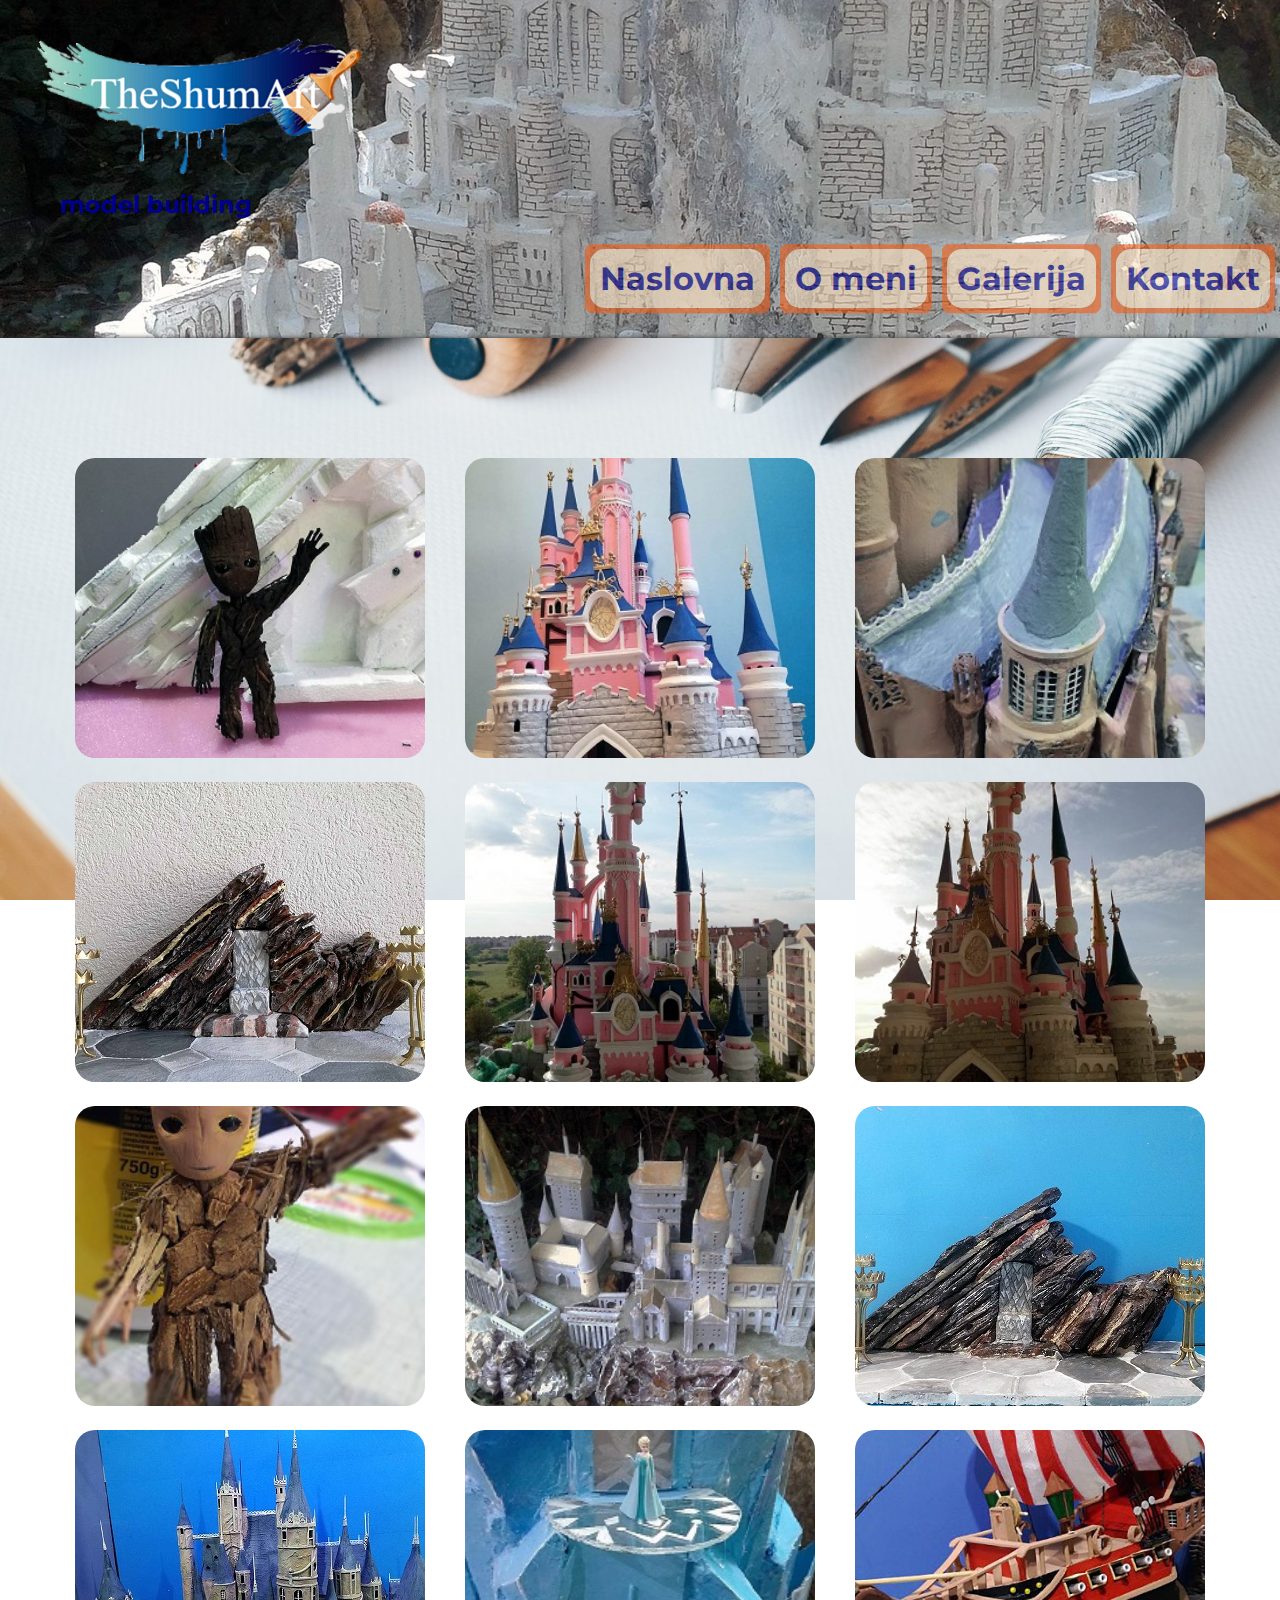
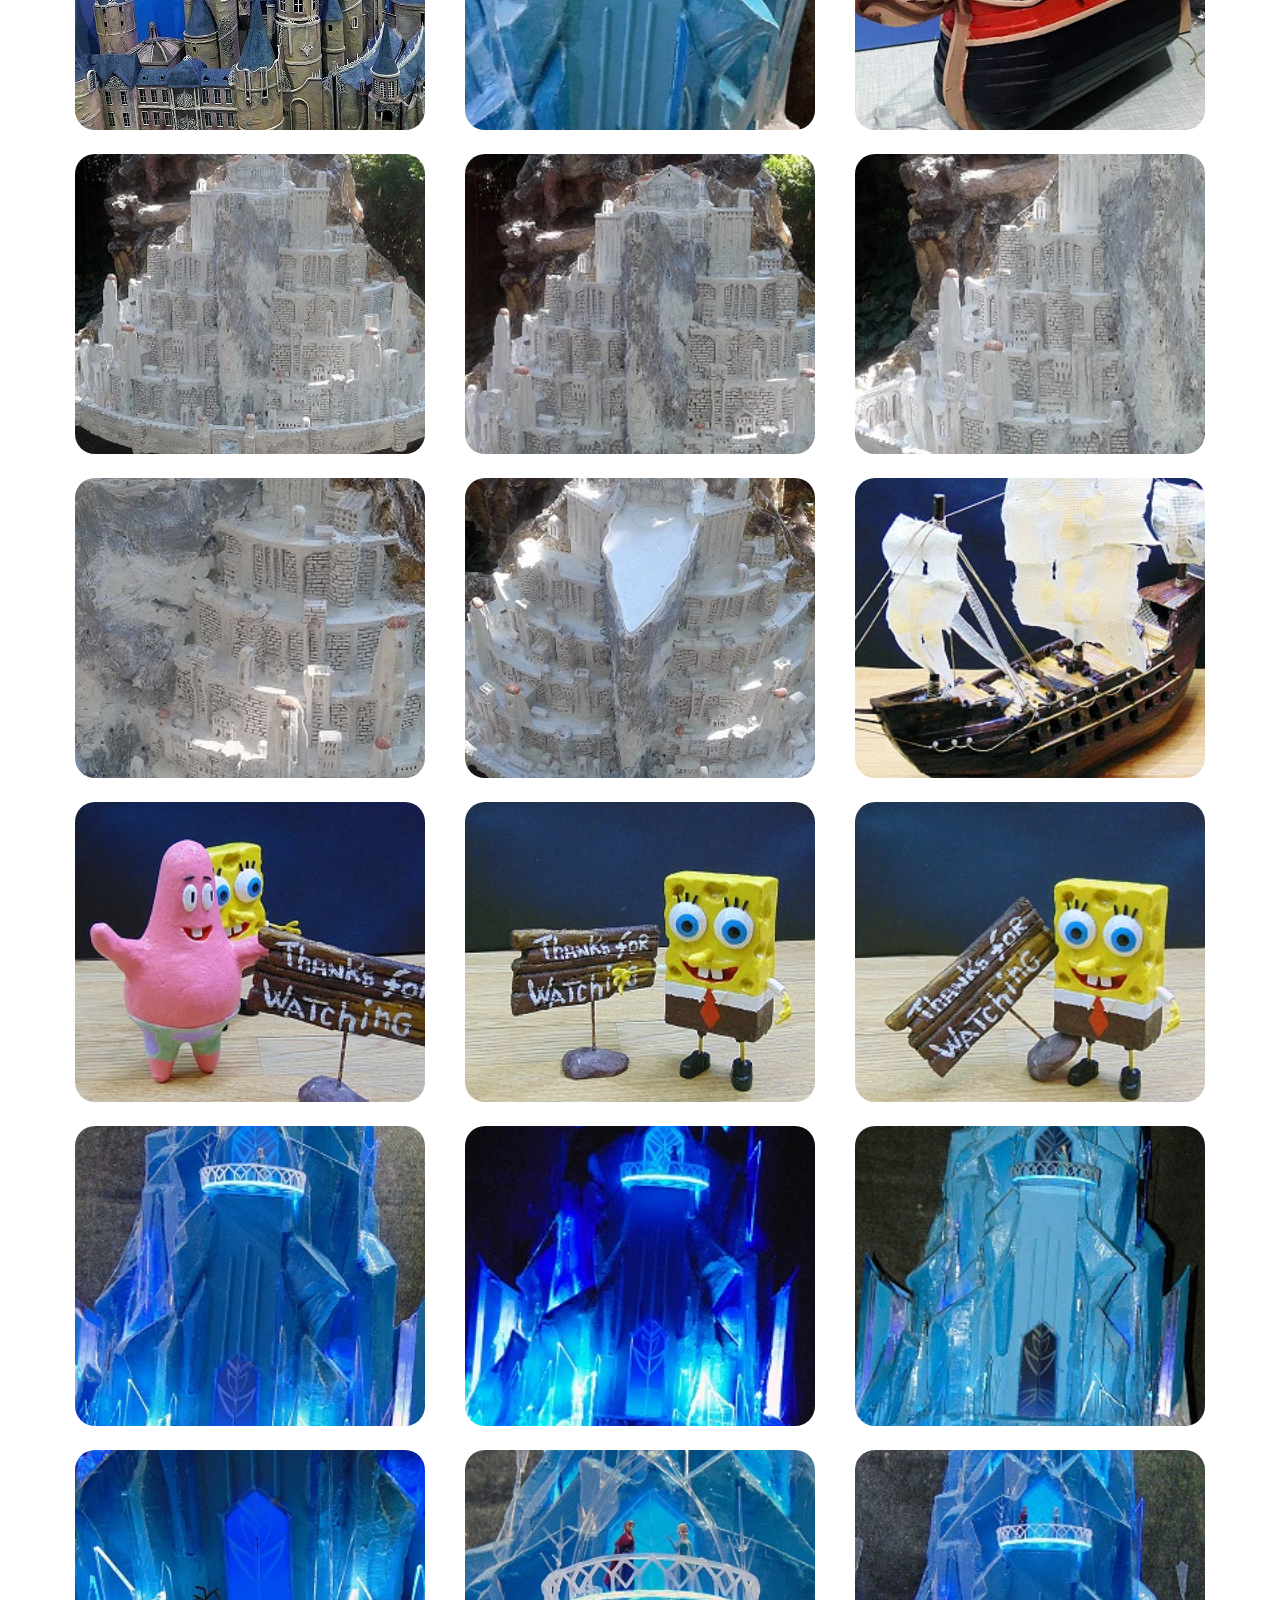
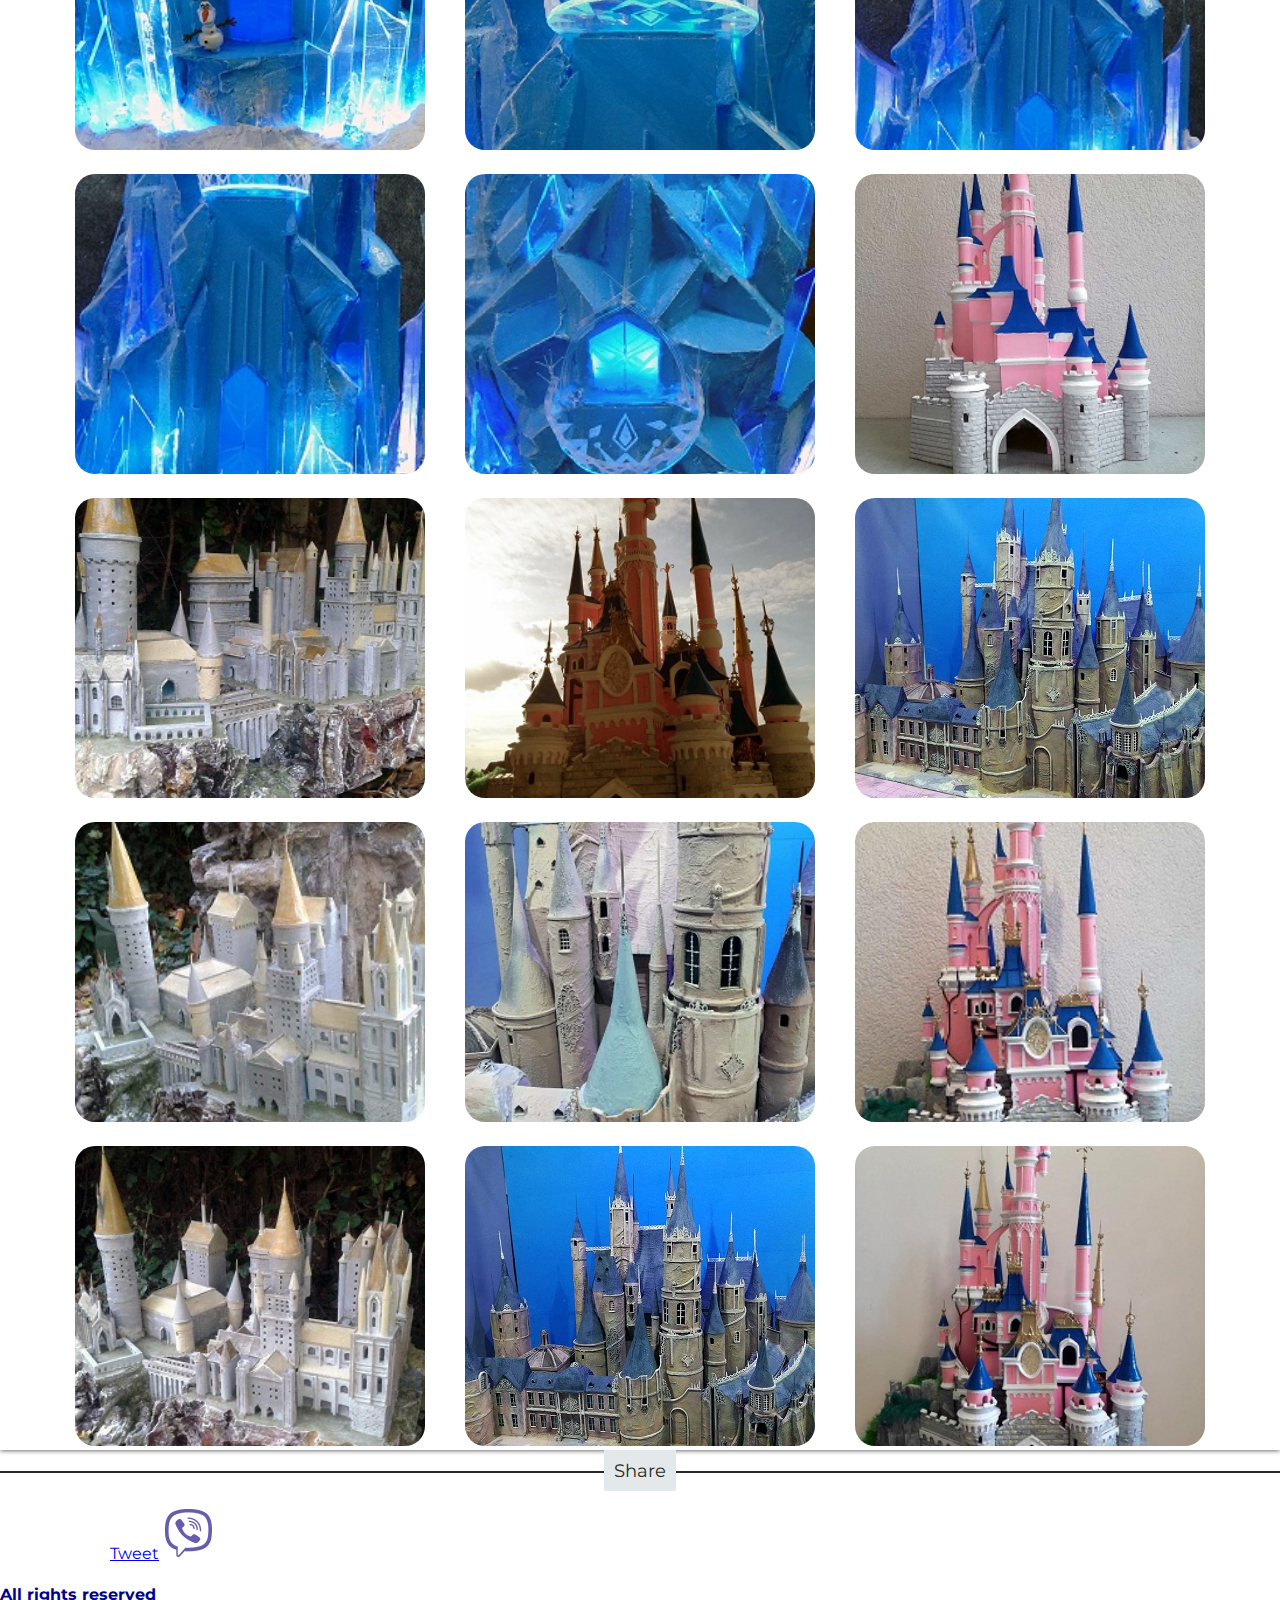
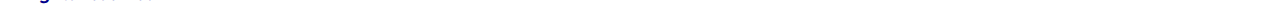
==== gallery.html @ db51ba6e "Update gallery.html" ====
<!DOCTYPE html>
<html lang="en">

<head>
    <meta charset="UTF-8">
    <meta name="viewport" content="width=device-width, initial-scale=1.0">
    <meta http-equiv="X-UA-Compatible" content="ie=edge">
    <title>Gallery</title>
    <link rel="stylesheet" href="style.css">
    <link href="https://fonts.googleapis.com/css?family=Montserrat" rel="stylesheet">

</head>

<body>
   <header class="header-gallery">
        <img class="logo" src="static/logob.png" alt="The Shum Art">
        <h2 class="posao">model building</h2>
        <nav>
            <a class="border-button" href="index.html">Naslovna</a> <a class="border-button" href="omeni.html">O meni</a>
            <a class="border-button" href="gallery.html">Galerija</a><a class="border-button" href="kontakt.html">Kontakt</a>
        </nav>
        
    </header>
     <div class="gallery">
        <div>
            <a href="static/slika1a.jpg" title="Klik za uvećanje">
                <img src="static/slika1.jpg" alt="">
            </a>
        </div>
        <div>
            <a href="static/slika2a.jpg" title="Klik za uvećanje">
                <img src="static/slika2.jpg" alt="">
            </a>
        </div>
        <div>
            <a href="static/slika3a.jpg" title="Klik za uvećanje">
                <img src="static/slika3.jpg" alt="">
            </a>
        </div>
        <div>
            <a href="static/slika4a.jpg" title="Klik za uvećanje">
                <img src="static/slika4.jpg" alt="">
            </a>
        </div>
        <div>
            <a href="static/slika5a.jpg" title="Klik za uvećanje">
                <img src="static/slika5.jpg" alt="">
            </a>
        </div>
        <div>
            <a href="static/slika6a.jpg" title="Klik za uvećanje">
                <img src="static/slika6.jpg" alt="">
            </a>
        </div>
        <div>
            <a href="static/slika7a.jpg" title="Klik za uvećanje">
                <img src="static/slika7.jpg" alt="">
            </a>
        </div>
        <div>
            <a href="static/slika8a.jpg" title="Klik za uvećanje">
                <img src="static/slika8.jpg" alt="">
            </a>
        </div>
        <div>
            <a href="static/slika9a.jpg" title="Klik za uvećanje">
                <img src="static/slika9.jpg" alt="">
            </a>
        </div>
        <div>
            <a href="static/slika10a.jpg" title="Klik za uvećanje">
                <img src="static/slika10.jpg" alt="">
            </a>
        </div>
        <div>
            <a href="static/slika11a.jpg" title="Klik za uvećanje">
                <img src="static/slika11.jpg" alt="">
            </a>
        </div>
        <div>
            <a href="static/slika12a.jpg" title="Klik za uvećanje">
                <img src="static/slika12.jpg" alt="">
            </a>
        </div>
        <div>
            <a href="static/slika13a.jpg" title="Klik za uvećanje">
                <img src="static/slika13.jpg" alt="">
            </a>
        </div>
        <div>
            <a href="static/slika14a.jpg" title="Klik za uvećanje">
                <img src="static/slika14.jpg" alt="">
            </a>
        </div>
        <div>
            <a href="static/slika15a.jpg" title="Klik za uvećanje">
                <img src="static/slika15.jpg" alt="">
            </a>
        </div>
        <div>
            <a href="static/slika16a.jpg" title="Klik za uvećanje">
                <img src="static/slika16.jpg" alt="">
            </a>
        </div>
        <div>
            <a href="static/slika17a.jpg" title="Klik za uvećanje">
                <img src="static/slika17.jpg" alt="">
            </a>
        </div>
        <div>
            <a href="static/slika18a.JPG" title="Klik za uvećanje">
                <img src="static/slika18.JPG" alt="">
            </a>
        </div>
        <div>
            <a href="static/slika19a.JPG" title="Klik za uvećanje">
                <img src="static/slika19..JPG" alt="">
            </a>
        </div>
        <div>
            <a href="static/slika20a.JPG" title="Klik za uvećanje">
                <img src="static/slika20.JPG" alt="">
            </a>
        </div>
        <div>
            <a href="static/slika21a.JPG" title="Klik za uvećanje">
                <img src="static/slika21.JPG" alt="">
            </a>
        </div>
        <div>
            <a href="static/slika22a.JPG" title="Klik za uvećanje">
                <img src="static/slika22.JPG" alt="">
            </a>
        </div>
        <div>
            <a href="static/slika23a.JPG" title="Klik za uvećanje">
                <img src="static/slika23.JPG" alt="">
            </a>
        </div>
        <div>
            <a href="static/slika24a.JPG" title="Klik za uvećanje">
                <img src="static/slika24.JPG" alt="">
            </a>
        </div>
        <div>
            <a href="static/slika25a.JPG" title="Klik za uvećanje">
                <img src="static/slika25.JPG" alt="">
            </a>
        </div>
        <div>
            <a href="static/slika26a.JPG" title="Klik za uvećanje">
                <img src="static/slika26.JPG" alt="">
            </a>
        </div>
        <div>
            <a href="static/slika27a.JPG" title="Klik za uvećanje">
                <img src="static/slika27.JPG" alt="">
            </a>
        </div>
        <div>
            <a href="static/slika28a.JPG" title="Klik za uvećanje">
                <img src="static/slika28.JPG" alt="">
            </a>
        </div>
        <div>
            <a href="static/slika29.JPG" title="Klik za uvećanje">
                <img src="static/slika29.JPG" alt="">
            </a>
        </div>
        <div>
            <a href="static/slika30a.jpg" title="Klik za uvećanje">
                <img src="static/slika30.jpg" alt="">
            </a>
        </div>
        <div>
            <a href="static/slika31a.jpg" title="Klik za uvećanje">
                <img src="static/slika31.jpg" alt="">
            </a>
        </div>
        <div>
            <a href="static/slika32a.jpg" title="Klik za uvećanje">
                <img src="static/slika32.jpg" alt="">
            </a>
        </div>
        <div>
            <a href="static/slik33a.jpg" title="Klik za uvećanje">
                <img src="static/slika33.jpg" alt="">
            </a>
        </div>
        <div>
            <a href="static/slika34a.jpg" title="Klik za uvećanje">
                <img src="static/slika34.jpg" alt="">
            </a>
        </div>
        <div>
            <a href="static/slika35a.jpg" title="Klik za uvećanje">
                <img src="static/slika35.jpg" alt="">
            </a>
        </div>
        <div>
            <a href="static/slika36a.jpg" title="Klik za uvećanje">
                <img src="static/slika36.jpg" alt="">
            </a>
        </div>
        <div>
            <a href="static/slika37a.jpg" title="Klik za uvećanje">
                <img src="static/slika37.jpg" alt="">
            </a>
        </div>
        <div>
            <a href="static/slika38a.jpg" title="Klik za uvećanje">
                <img src="static/slika38.jpg" alt="">
            </a>
        </div>
        <div>
            <a href="static/slika39a.jpg" title="Klik za uvećanje">
                <img src="static/slika39.jpg" alt="">
            </a>
        </div>

    </div>
        <footer class="footer">
        <h1 class="line">
        <span>Share</span>
    </h1>
           
            <iframe src="https://www.facebook.com/plugins/share_button.php?href=https%3A%2F%2Fdevelopers.facebook.com%2Fdocs%2Fplugins%2F&layout=button_count&size=large&mobile_iframe=true&width=106&height=28&appId"
                width="106" height="28" style="border:none;overflow:hidden" scrolling="no" frameborder="0"
                allowTransparency="true" allow="encrypted-media"></iframe>
            <a href="https://twitter.com/share?text=https://danijelareljic.github.io/TheShumArt/omeni.html" class="twitter-share-button" data-size="large"
                data-show-count="false">Tweet</a>
            <a id="viber_share"><img src="static/logo_icon_purple_small.png" alt=""></a>
            <script>
                var buttonID = "viber_share";
                var text = "Check this out: ";
                document.getElementById(buttonID)
                    .setAttribute('href', "https://3p3x.adj.st/?adjust_t=u783g1_kw9yml&adjust_fallback=https%3A%2F%2Fwww.viber.com%2F%3Futm_source%3DPartner%26utm_medium%3DSharebutton%26utm_campaign%3DDefualt&adjust_campaign=Sharebutton&adjust_deeplink=" + encodeURIComponent("viber://forward?text=" + encodeURIComponent(text + " " + window.location.href)));
            </script>
            <h4>All rights reserved</h4>
        </footer>
</body>

</html>
---- style.css ----
html {
    background: url("static/pozadina1.jpg") no-repeat center center fixed;
    -webkit-background-size: cover;
    -moz-background-size: cover;
    -o-background-size: cover;
    background-size: cover;
}

body {
    margin: 0;
    color: darkblue;
    font-family: 'Montserrat', sans-serif;
}

header {
    overflow: hidden;
}
footer{
    align-content: center;
}

nav {
    margin-bottom: 20px;
}

nav a {
    color: darkblue;
    text-decoration: none;
    font-size: 2em;
    font-weight: bold;
    padding: 10px;
    border: 2px solid;
    background-color: bisque;
    opacity: 0.6;
    display: block;
    text-align: center;
}

p {
    text-shadow: -1px -1px 0 #e3e8eb, 1px -1px 0 #e3e8eb, -1px 1px 0 #e3e8eb, 1px 1px 0 #e3e8eb;
}

.logo {
    width: 400px;
    height: auto;
    display: block;
    margin-left: auto;
    margin-right: auto;
    margin-bottom: 0;
}

.posao {
    text-align: center;
    margin-top: 0;
}

.header {
    background-image: url("static/pozadina2.jpg");
    background-size: cover;
}

.header-gallery {
    background-image: url("static/gallery_background.jpg");
    background-size: cover;
}

.border-button {
    /* Full width border and a clip-path visually cutting it down to the starting size */
    border: solid 10px #f15e1a;
    clip-path: polygon( calc(0% + 5px) calc(0% + 5px), /* top left */
    calc(100% - 5px) calc(0% + 5px), /* top right */
    calc(100% - 5px) calc(100% - 5px), /* bottom right */
    calc(0% + 5px) calc(100% - 5px)/* bottom left */
    );
    transition: clip-path 0.6s linear;
    border-radius: 25px;
}

.border-button:hover {
    /* Clip-path spanning the entire box so it's no longer hiding the full-width border. */
    clip-path: polygon(0 0, 100% 0, 100% 100%, 0 100%);
}

.wrapper {
    display: block;
    margin: 10px;
    font-size: 25px;
    padding: 3%;
}
.gallery div img {
    width: 350px;
    height: 300px;
    object-fit: cover;
    margin: 20px 20px 0 20px;
    border-radius: 20px;
}

.gallery {
    display: block;
    text-align: center;
    padding-left: 50px;
    padding-right: 50px;
    box-shadow: 0 0 5px #343436;
}
h1.line {
    margin: 0 0 16px 0;
    font-size: 1.1em;
    font-weight: 400;
    color: #282827;
    position: relative;
    text-align: center;
}
h1.line span {
    display: inline-block;
    position: relative;
    z-index: 2;
    padding: 10px;
    background: #e3e8eb;

}
h1.line::after {
    content: '';
    display: block;
    z-index: 1;
    position: absolute;
    width: 100%;
    height: 2px;
    top: 50%;
    background: #282827;
}

@media (min-width: 800px) {
    nav {
        float: right;
        display: flex;
        clear: both;
    }
    .logo {
        float: left;
    }
    .posao {
        clear: both;
        float: left;
        margin-left: 50px;
        padding-left: 10px;
    }
     .wrapper {
        overflow: hidden;
        padding: 10px;
    }
    .main, .sidebar {
        float: left;
        width: 40%;
        margin-left: 10%;
    }
    .footer {
        clear: both;
    }
     .gallery img {
        cursor: pointer;
    }
    .gallery img:hover {
        opacity: 0.8;
    }
    .gallery {
        padding-top: 100px;
        display: flex;
        flex-wrap: wrap;
        justify-content: center;
    }
}
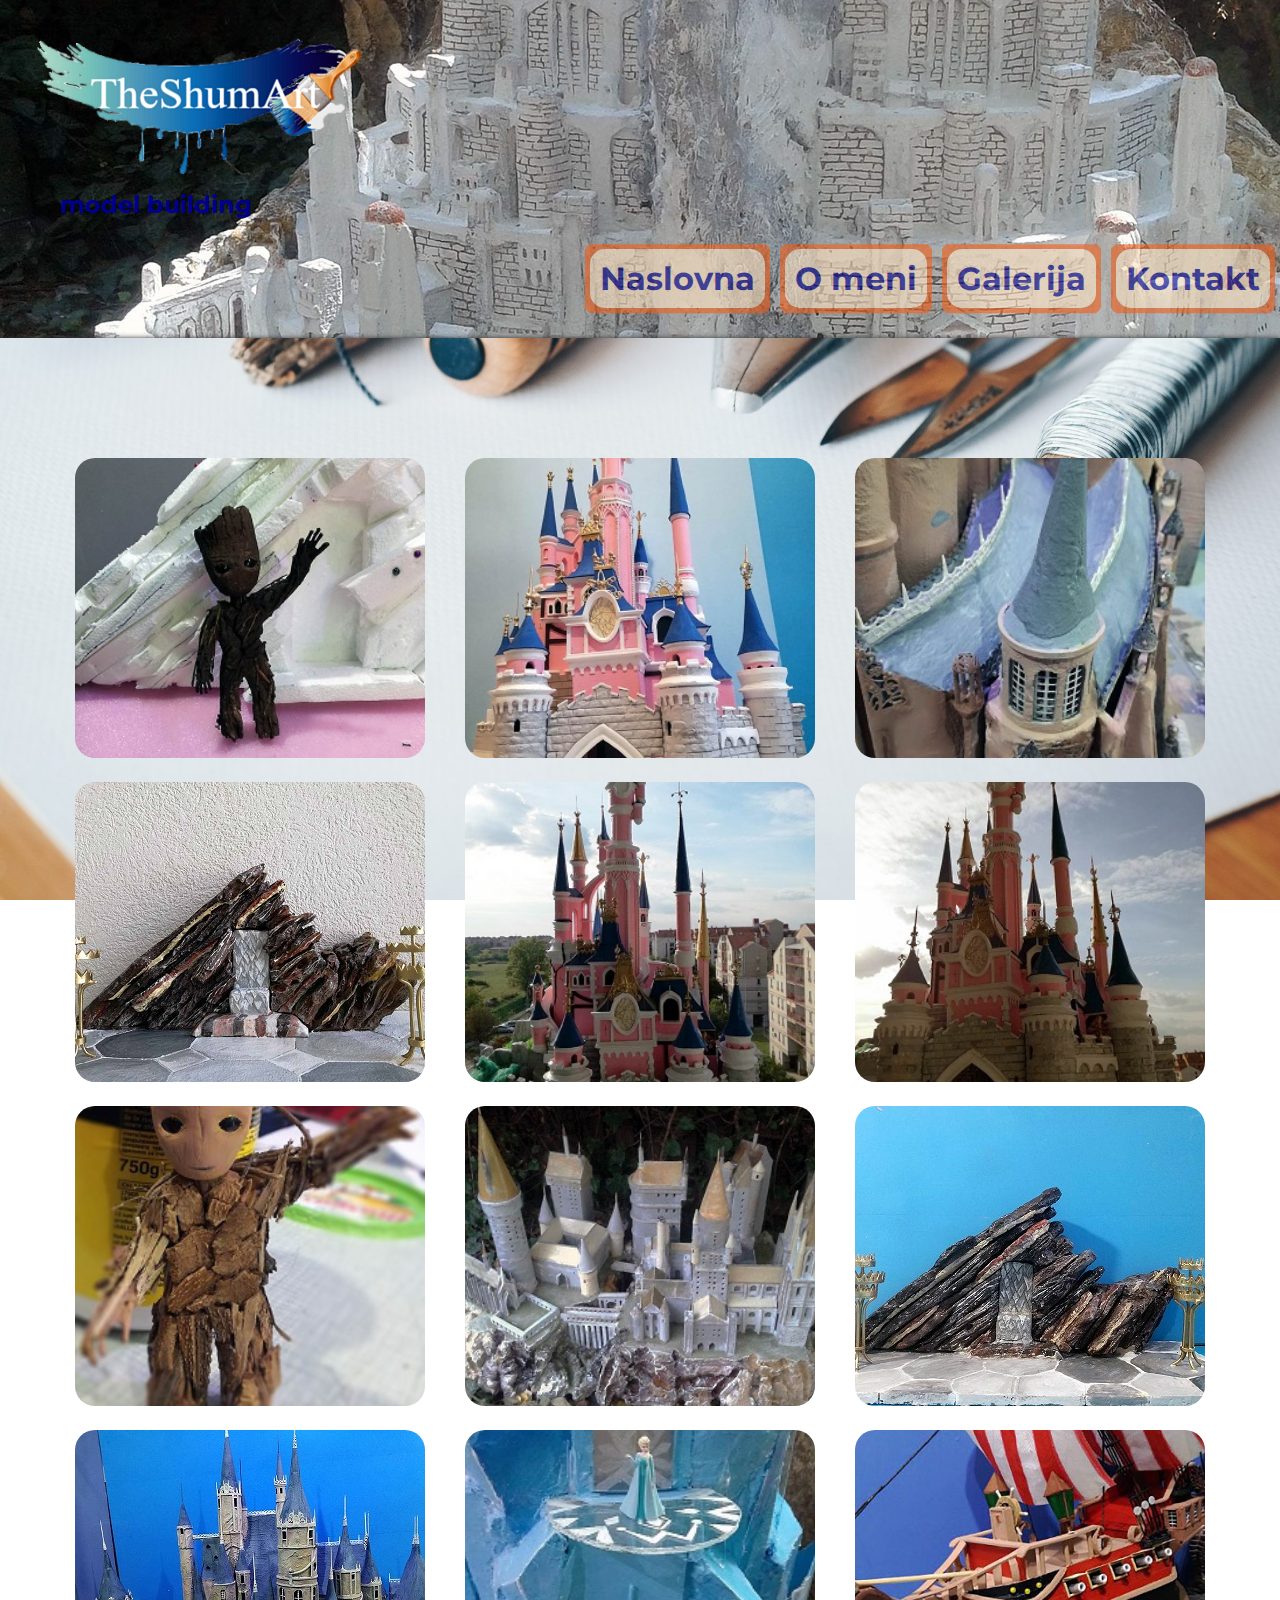
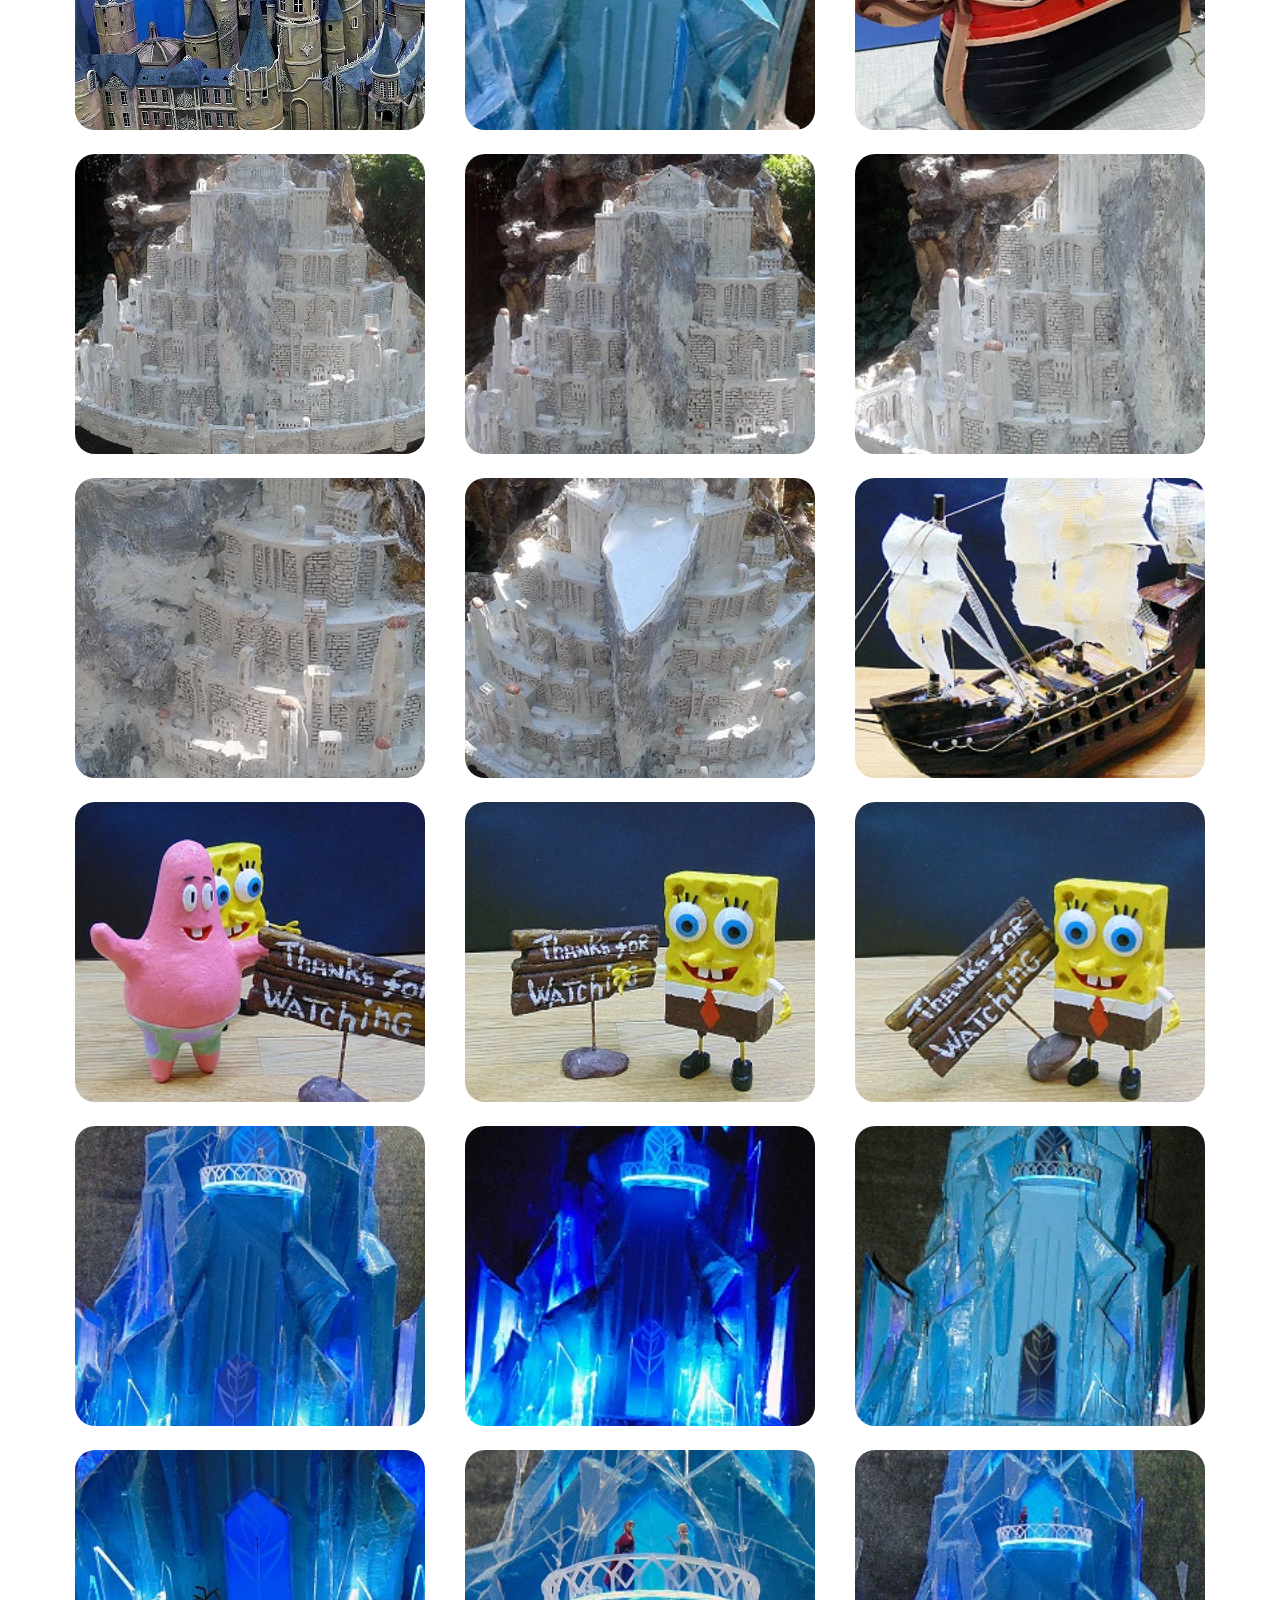
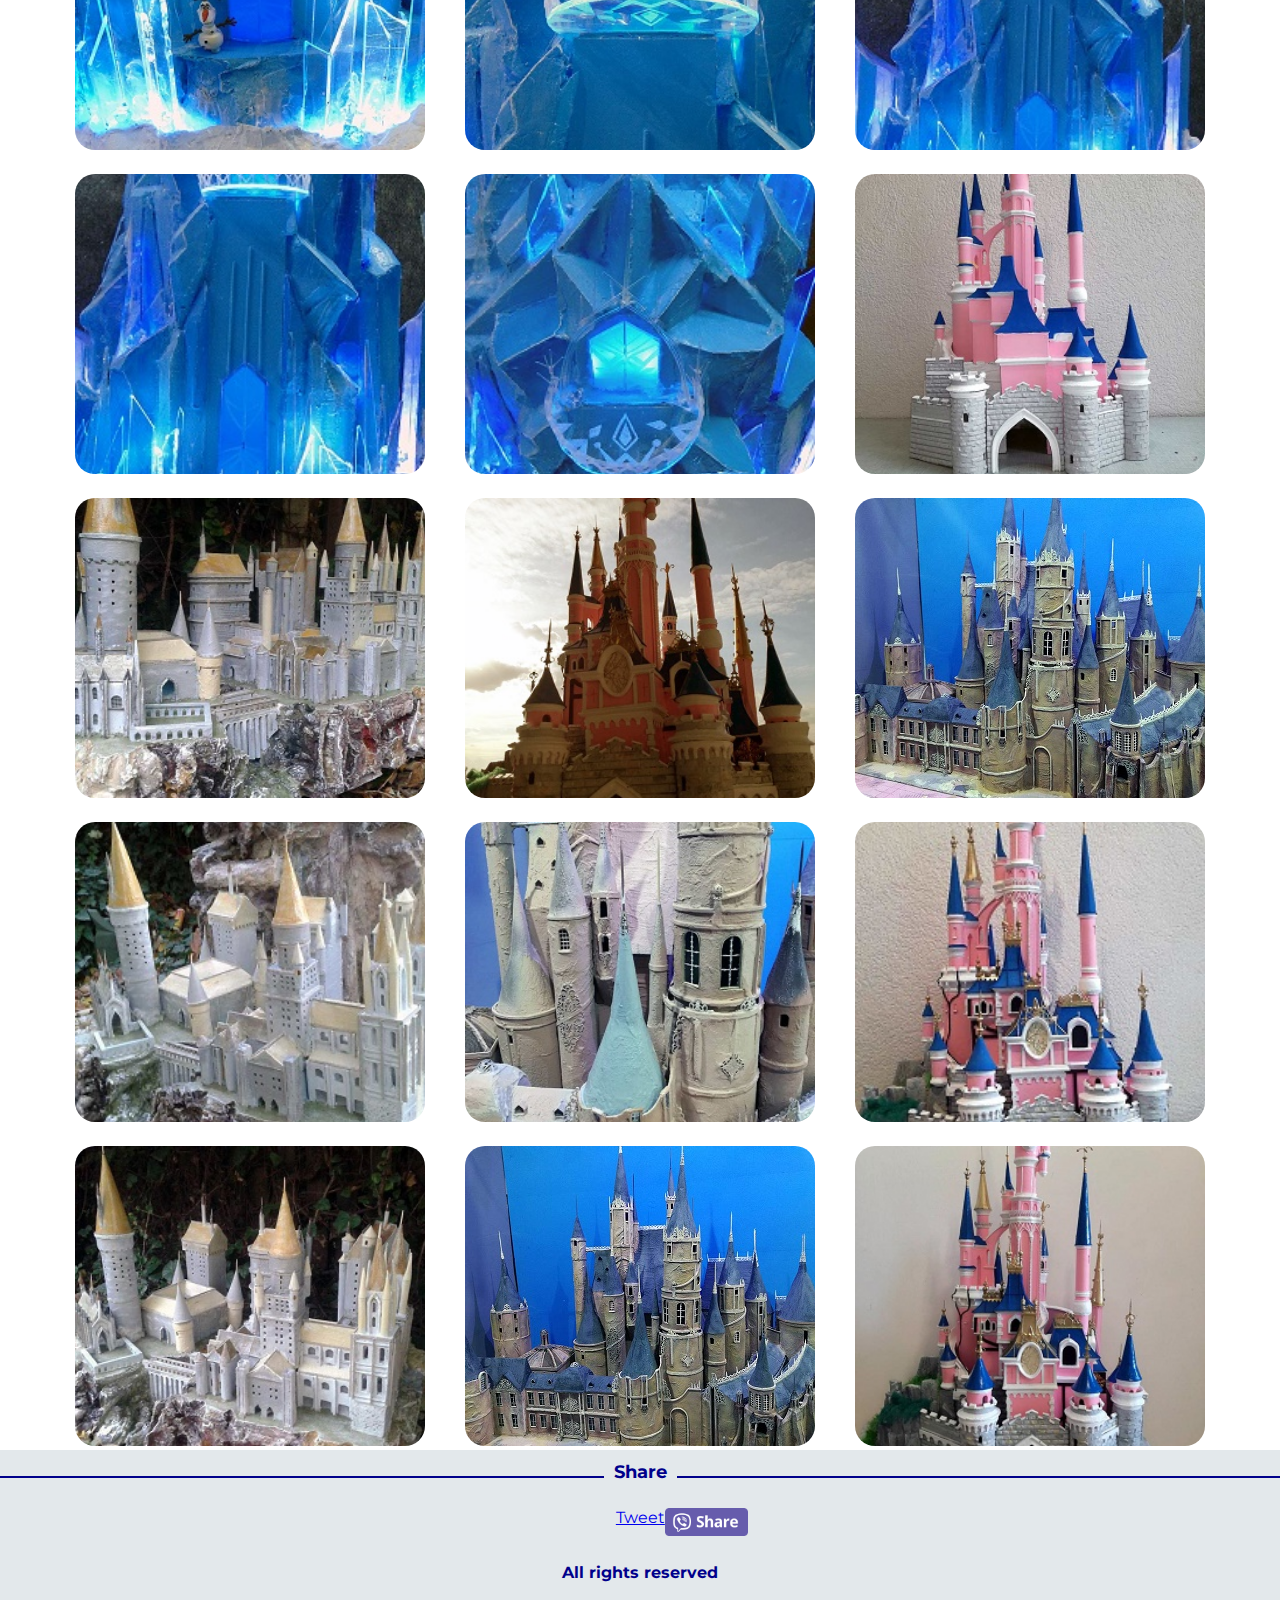
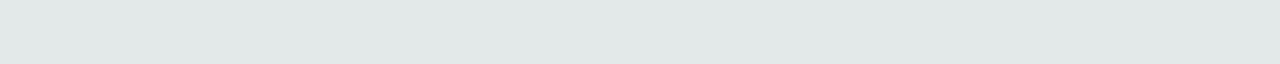
==== commit 4b12fa18: "Update gallery.html" ====
--- a/gallery.html
+++ b/gallery.html
@@ -12,6 +12,15 @@
 </head>
 
 <body>
+        <div id="fb-root"></div>
+    <script>(function (d, s, id) {
+            var js, fjs = d.getElementsByTagName(s)[0];
+            if (d.getElementById(id)) return;
+            js = d.createElement(s); js.id = id;
+            js.src = 'https://connect.facebook.net/en_US/sdk.js#xfbml=1&version=v3.2';
+            fjs.parentNode.insertBefore(js, fjs);
+        }(document, 'script', 'facebook-jssdk'));</script>
+    <script async src="https://platform.twitter.com/widgets.js" charset="utf-8"></script>
    <header class="header-gallery">
         <img class="logo" src="static/logob.png" alt="The Shum Art">
         <h2 class="posao">model building</h2>
@@ -224,18 +233,20 @@
         <span>Share</span>
     </h1>
            
-            <iframe src="https://www.facebook.com/plugins/share_button.php?href=https%3A%2F%2Fdevelopers.facebook.com%2Fdocs%2Fplugins%2F&layout=button_count&size=large&mobile_iframe=true&width=106&height=28&appId"
-                width="106" height="28" style="border:none;overflow:hidden" scrolling="no" frameborder="0"
-                allowTransparency="true" allow="encrypted-media"></iframe>
-            <a href="https://twitter.com/share?text=https://danijelareljic.github.io/TheShumArt/omeni.html" class="twitter-share-button" data-size="large"
-                data-show-count="false">Tweet</a>
-            <a id="viber_share"><img src="static/logo_icon_purple_small.png" alt=""></a>
-            <script>
-                var buttonID = "viber_share";
-                var text = "Check this out: ";
-                document.getElementById(buttonID)
-                    .setAttribute('href', "https://3p3x.adj.st/?adjust_t=u783g1_kw9yml&adjust_fallback=https%3A%2F%2Fwww.viber.com%2F%3Futm_source%3DPartner%26utm_medium%3DSharebutton%26utm_campaign%3DDefualt&adjust_campaign=Sharebutton&adjust_deeplink=" + encodeURIComponent("viber://forward?text=" + encodeURIComponent(text + " " + window.location.href)));
-            </script>
+            <div class="dugmad"> 
+        <iframe src="https://www.facebook.com/plugins/share_button.php?href=https%3A%2F%2Fdanijelareljic.github.io%2FTheShumArt%2F&layout=button_count&size=large&mobile_iframe=true&width=84&height=28&appId"
+            width="84" height="28" style="border:none;overflow:hidden" scrolling="no" frameborder="0" allowTransparency="true"
+            allow="encrypted-media"></iframe>
+        <a href="https://twitter.com/share?text=https://danijelareljic.github.io/TheShumArt/omeni.html" class="twitter-share-button"
+            data-size="large" data-show-count="false">Tweet</a>
+        <a id="viber_share"><img src="static/share_purple_512_normal.png" alt="viber_share" height="28"></a>
+        <script>
+            var buttonID = "viber_share";
+            var text = "Check this out: ";
+            document.getElementById(buttonID)
+                .setAttribute('href', "https://3p3x.adj.st/?adjust_t=u783g1_kw9yml&adjust_fallback=https%3A%2F%2Fwww.viber.com%2F%3Futm_source%3DPartner%26utm_medium%3DSharebutton%26utm_campaign%3DDefualt&adjust_campaign=Sharebutton&adjust_deeplink=" + encodeURIComponent("viber://forward?text=" + encodeURIComponent(text + " " + window.location.href)));
+        </script>
+        </div>
             <h4>All rights reserved</h4>
         </footer>
 </body>
--- a/style.css
+++ b/style.css
@@ -6,8 +6,96 @@
     background-size: cover;
 }
 
+/* Slideshow container */
+.slideshow-container {
+    max-width: 1000px;
+    position: relative;
+    margin: auto;
+   margin-top: 5%;
+  }
+  
+  /* Hide the images by default */
+  .mySlides {
+      display: none;
+  }
+  
+  /* Next & previous buttons */
+  .prev, .next {
+    cursor: pointer;
+    position: absolute;
+    top: 50%;
+    width: auto;
+    margin-top: -22px;
+    padding: 16px;
+    color: white;
+    font-weight: bold;
+    font-size: 18px;
+    transition: 0.6s ease;
+    border-radius: 0 3px 3px 0;
+  }
+  
+  /* Position the "next button" to the right */
+  .next {
+    right: 0;
+    border-radius: 3px 0 0 3px;
+  }
+  
+  /* On hover, add a black background color with a little bit see-through */
+  .prev:hover, .next:hover {
+    background-color: rgba(0,0,0,0.8);
+  }
+  
+  /* Caption text */
+  .text {
+    color: #f2f2f2;
+    font-size: 15px;
+    padding: 8px 12px;
+    position: absolute;
+    bottom: 8px;
+    width: 100%;
+    text-align: center;
+  }
+  
+  
+  
+  /* The dots/bullets/indicators */
+  .dot {
+    cursor: pointer;
+    height: 150px;
+    width: 200px;
+    margin: 0 2px;
+    background-color: #bbb;
+    /* border-radius: 50%; */
+    display: inline-block;
+    transition: background-color 0.6s ease;
+  }
+  
+  .active, .dot:hover {
+    background-color: #717171;
+  }
+  
+  /* Fading animation*/
+  .fade {
+    -webkit-animation-name: fade;
+    -webkit-animation-duration: 1.5s;
+    animation-name: fade;
+    animation-duration: 1.5s;
+  }
+  
+  @-webkit-keyframes fade {
+    from {opacity: .4}
+    to {opacity: 1}
+  }
+  
+  @keyframes fade {
+    from {opacity: .4}
+    to {opacity: 1}
+  } 
+  
+
 body {
     margin: 0;
+    
     color: darkblue;
     font-family: 'Montserrat', sans-serif;
 }
@@ -15,10 +103,30 @@
 header {
     overflow: hidden;
 }
-footer{
-    align-content: center;
-}
-
+.naslov {
+    max-width: 100vw;
+    font-size: 20px;
+    font-weight: bold;
+    border: 2px dotted #f15e1a;
+    text-align: center;
+    margin-top: 3%;
+}
+footer {
+    display: block;
+    width: 100%;
+    background-color: #e3e8eb;
+    margin: 0 0 0 0;
+    color: darkblue;
+    text-align: center;
+    height: auto;
+    line-height: 20px;
+    padding-top: 10px;
+    padding-bottom: 60px;
+}
+.dugmad {
+    display: flex;
+    justify-content: center;
+}
 nav {
     margin-bottom: 20px;
 }
@@ -79,6 +187,8 @@
 .border-button:hover {
     /* Clip-path spanning the entire box so it's no longer hiding the full-width border. */
     clip-path: polygon(0 0, 100% 0, 100% 100%, 0 100%);
+    border: solid 10px bisque;
+    background-color: #f15e1a;
 }
 
 .wrapper {
@@ -86,7 +196,9 @@
     margin: 10px;
     font-size: 25px;
     padding: 3%;
-}
+    
+}
+
 .gallery div img {
     width: 350px;
     height: 300px;
@@ -105,8 +217,7 @@
 h1.line {
     margin: 0 0 16px 0;
     font-size: 1.1em;
-    font-weight: 400;
-    color: #282827;
+    color: darkblue;
     position: relative;
     text-align: center;
 }
@@ -115,7 +226,9 @@
     position: relative;
     z-index: 2;
     padding: 10px;
+    padding-top: 2px;
     background: #e3e8eb;
+    color: darkblue;
 
 }
 h1.line::after {
@@ -126,7 +239,7 @@
     width: 100%;
     height: 2px;
     top: 50%;
-    background: #282827;
+    background: darkblue;
 }
 
 @media (min-width: 800px) {
@@ -144,7 +257,7 @@
         margin-left: 50px;
         padding-left: 10px;
     }
-     .wrapper {
+    .wrapper {
         overflow: hidden;
         padding: 10px;
     }
@@ -156,6 +269,11 @@
     .footer {
         clear: both;
     }
+    
+    .naslov {
+        font-size: 30px;
+    }
+   
      .gallery img {
         cursor: pointer;
     }
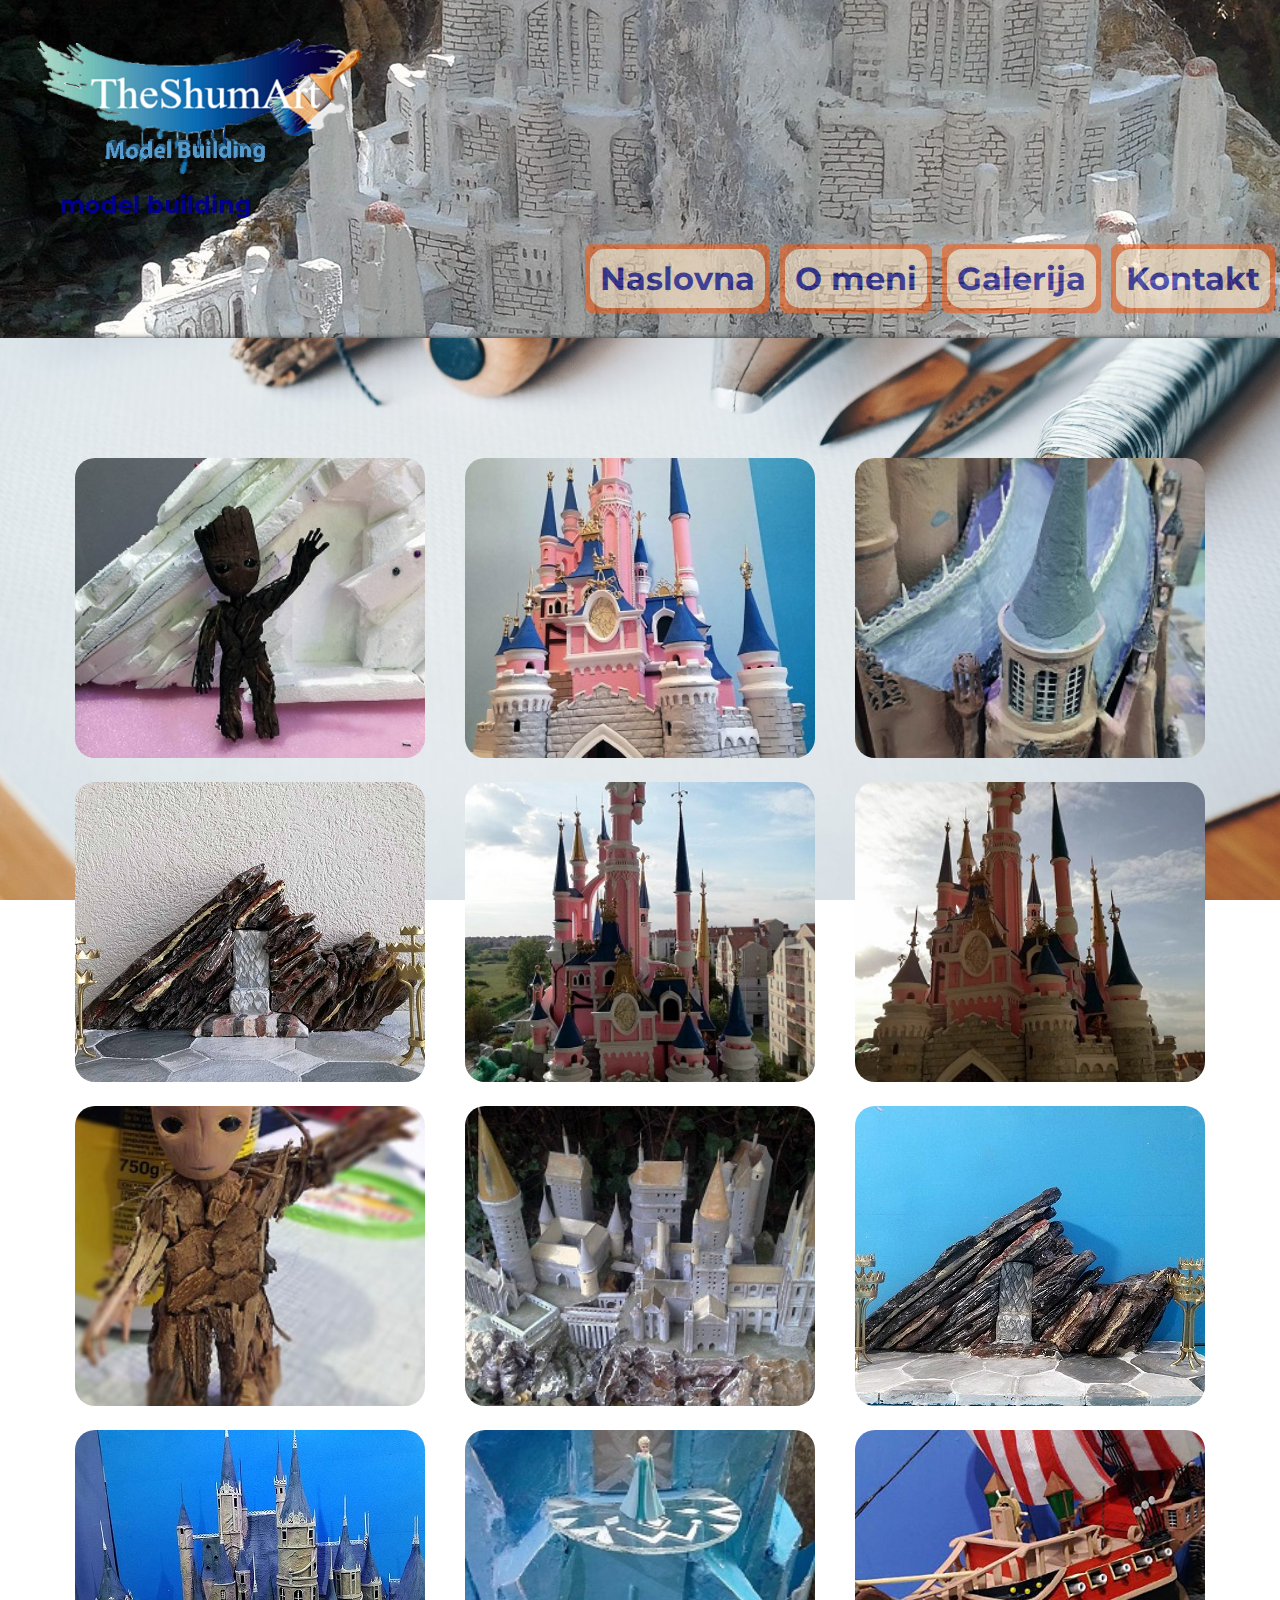
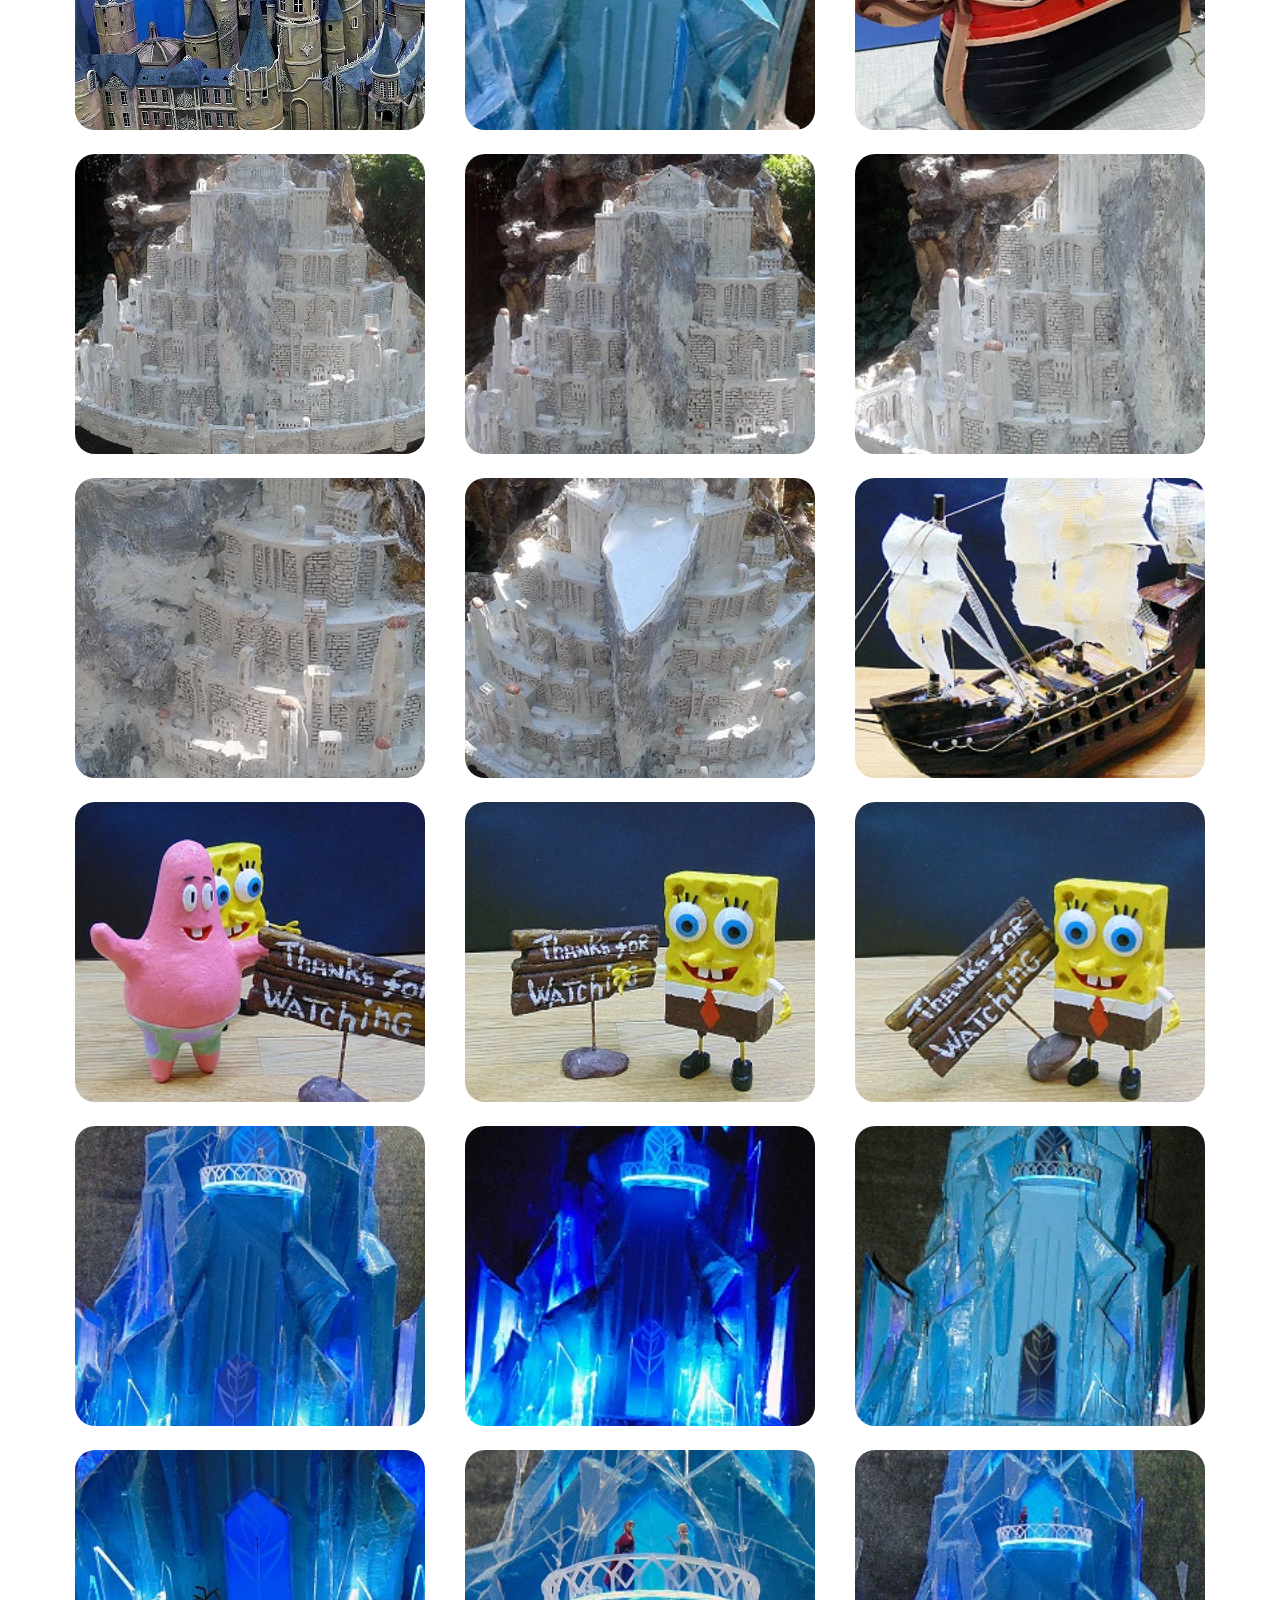
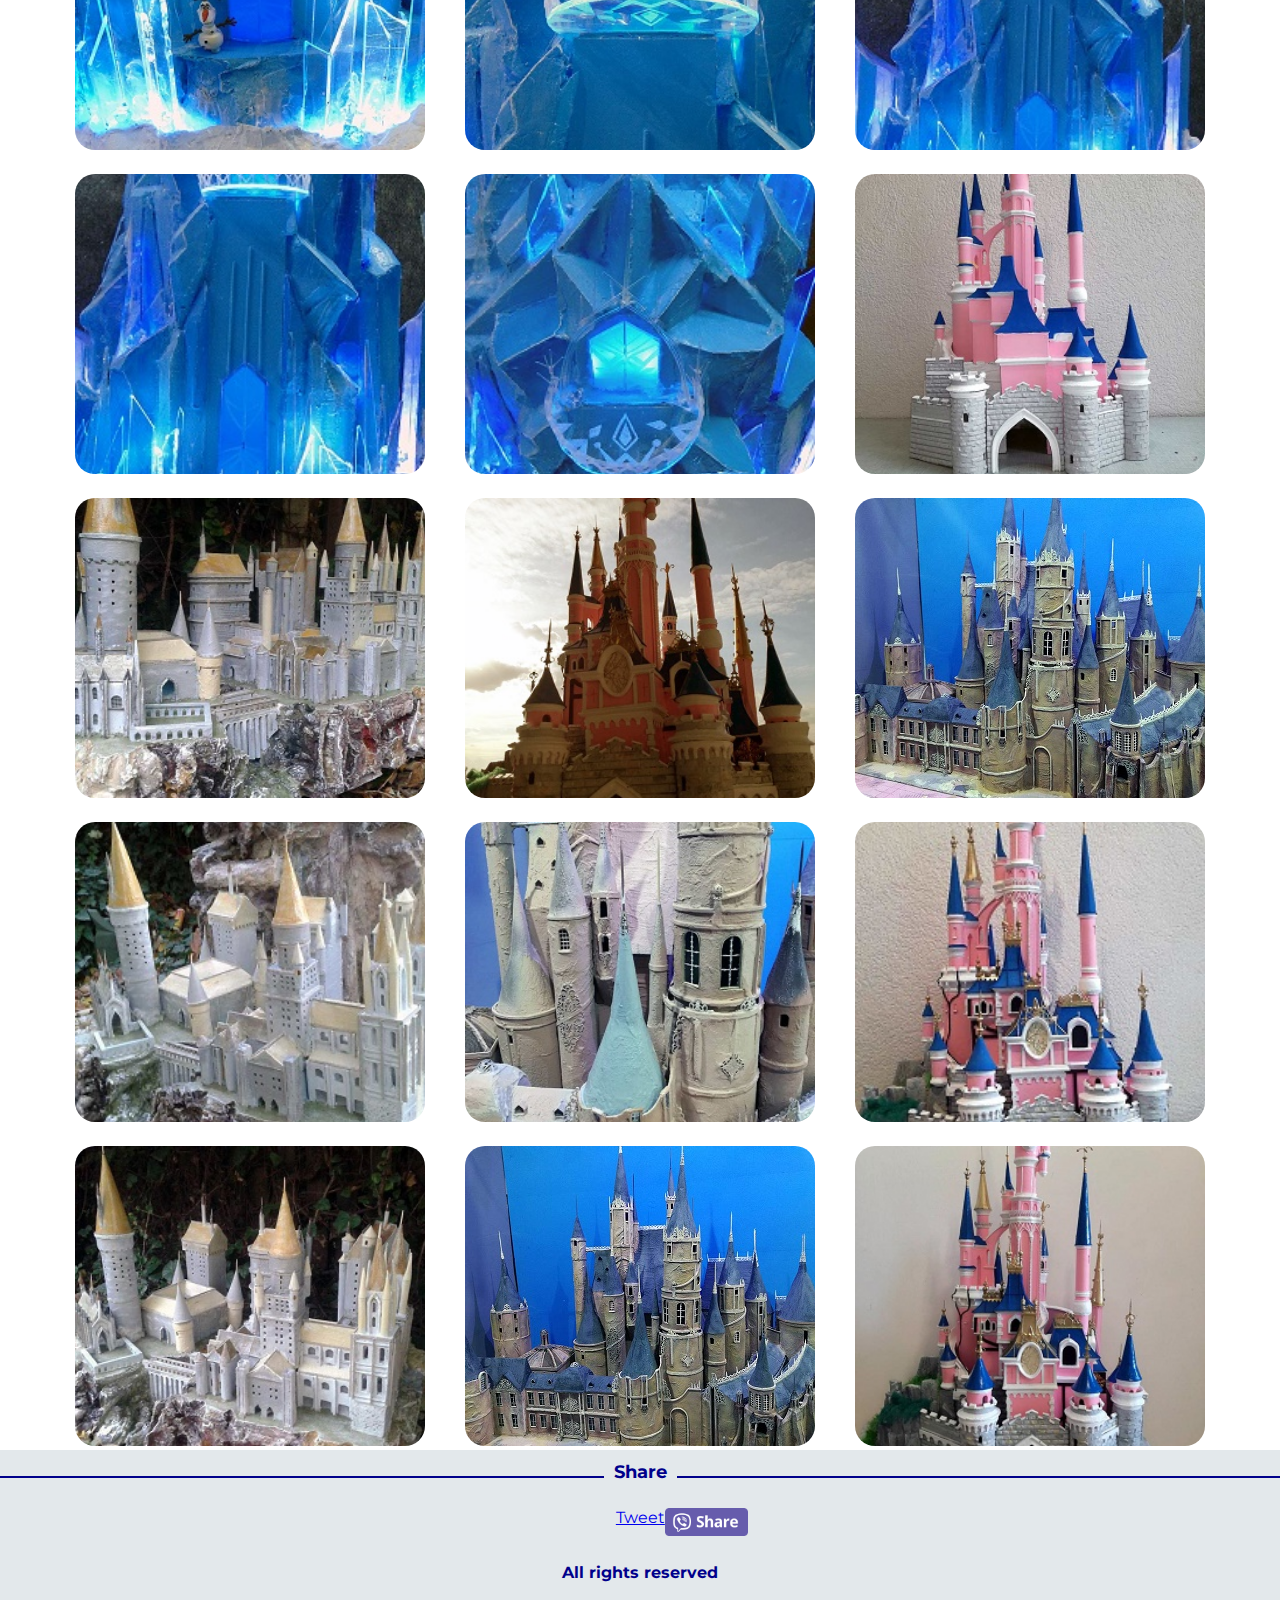
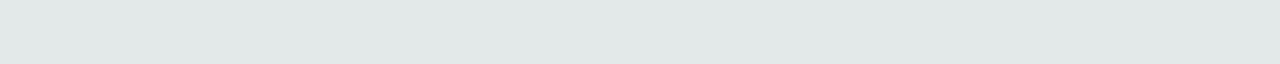
==== commit 473e44f1: "Update gallery.html" ====
--- a/gallery.html
+++ b/gallery.html
@@ -22,7 +22,7 @@
         }(document, 'script', 'facebook-jssdk'));</script>
     <script async src="https://platform.twitter.com/widgets.js" charset="utf-8"></script>
    <header class="header-gallery">
-        <img class="logo" src="static/logob.png" alt="The Shum Art">
+        <img class="logo" src="static/logo2.png" alt="The Shum Art">
         <h2 class="posao">model building</h2>
         <nav>
             <a class="border-button" href="index.html">Naslovna</a> <a class="border-button" href="omeni.html">O meni</a>
--- a/style.css
+++ b/style.css
@@ -171,6 +171,21 @@
     background-image: url("static/gallery_background.jpg");
     background-size: cover;
 }
+.header-kontakt {
+    background-image: url("static/kontakt_background.jpg");
+    background-size: cover;
+}
+
+.kontakt, .naslov-kontakt {
+    padding-left: 10px;
+}
+
+.kontakt p {
+    margin-bottom: 0;
+}
+.tekst-kontakt {
+        max-width: 300px;
+    }
 
 .border-button {
     /* Full width border and a clip-path visually cutting it down to the starting size */
@@ -286,4 +301,7 @@
         flex-wrap: wrap;
         justify-content: center;
     }
-}
+    .tekst-kontakt {
+        max-width: 500px;
+    }
+}
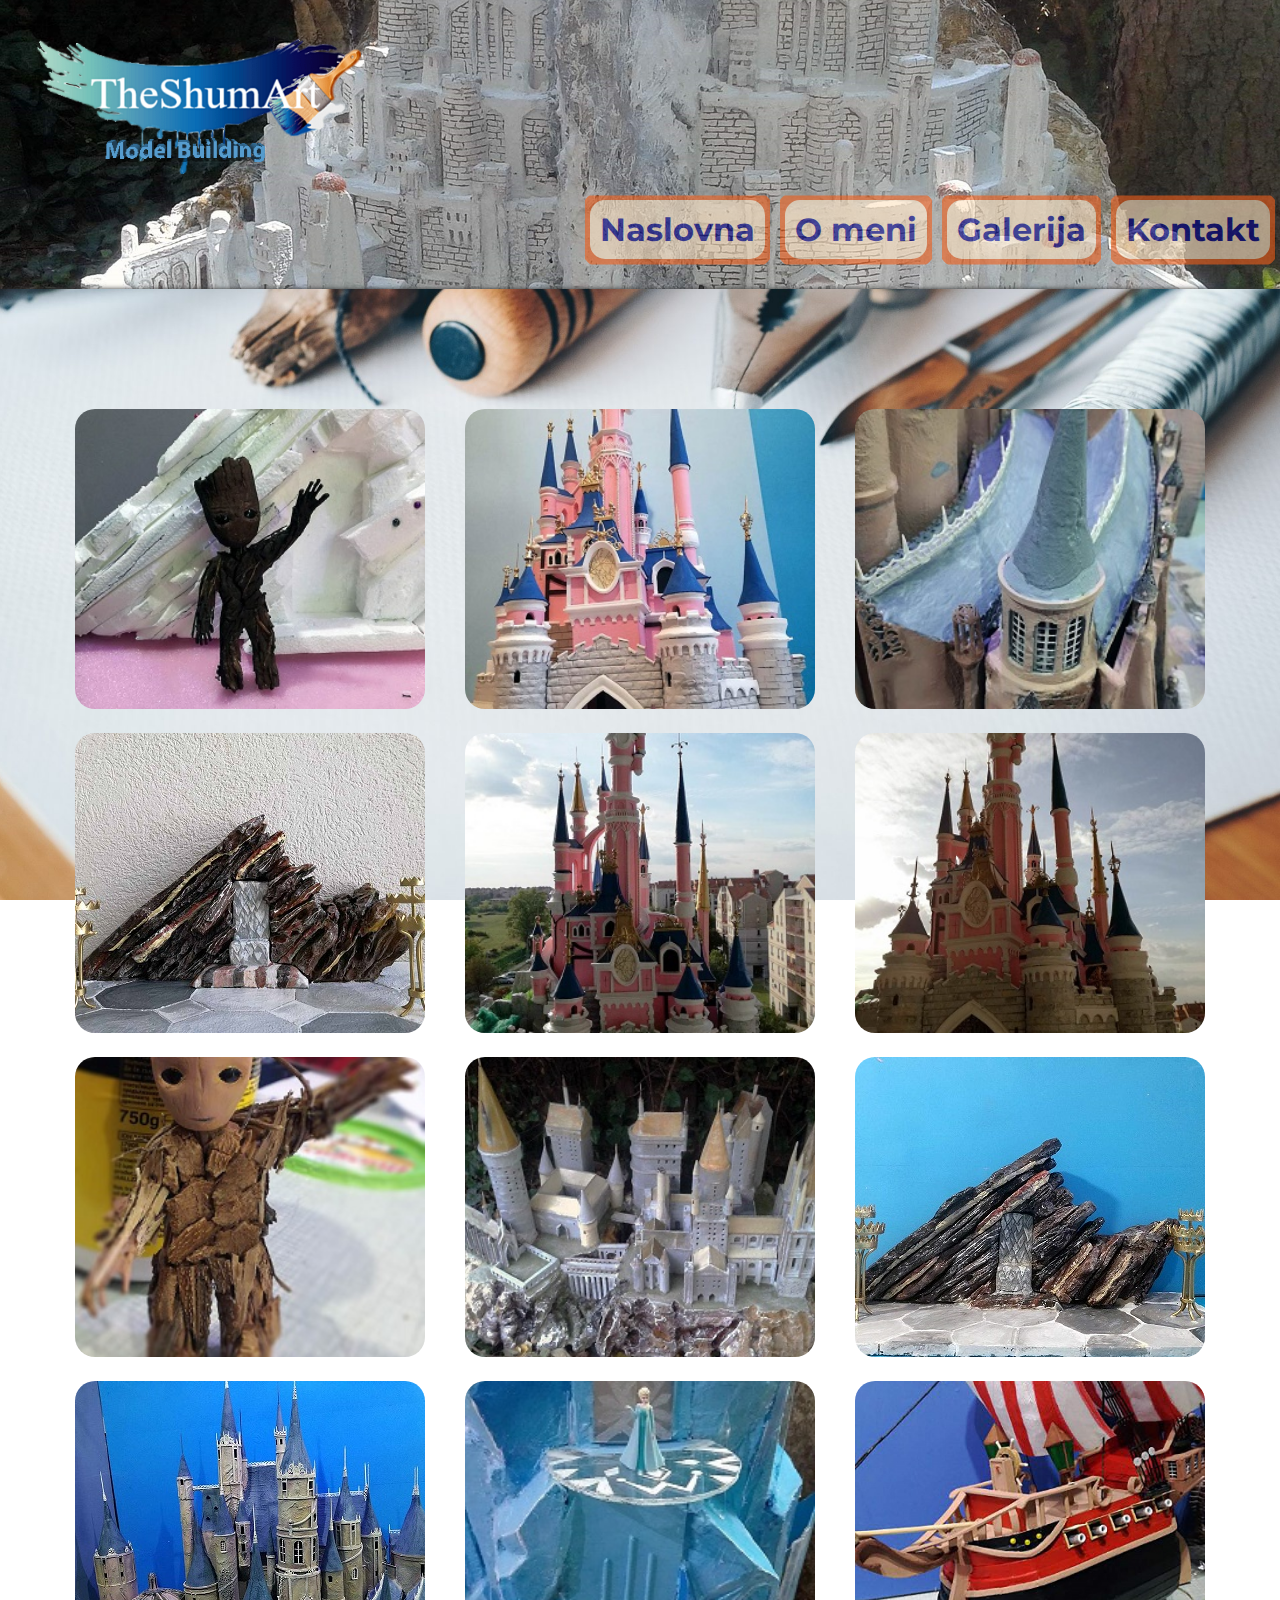
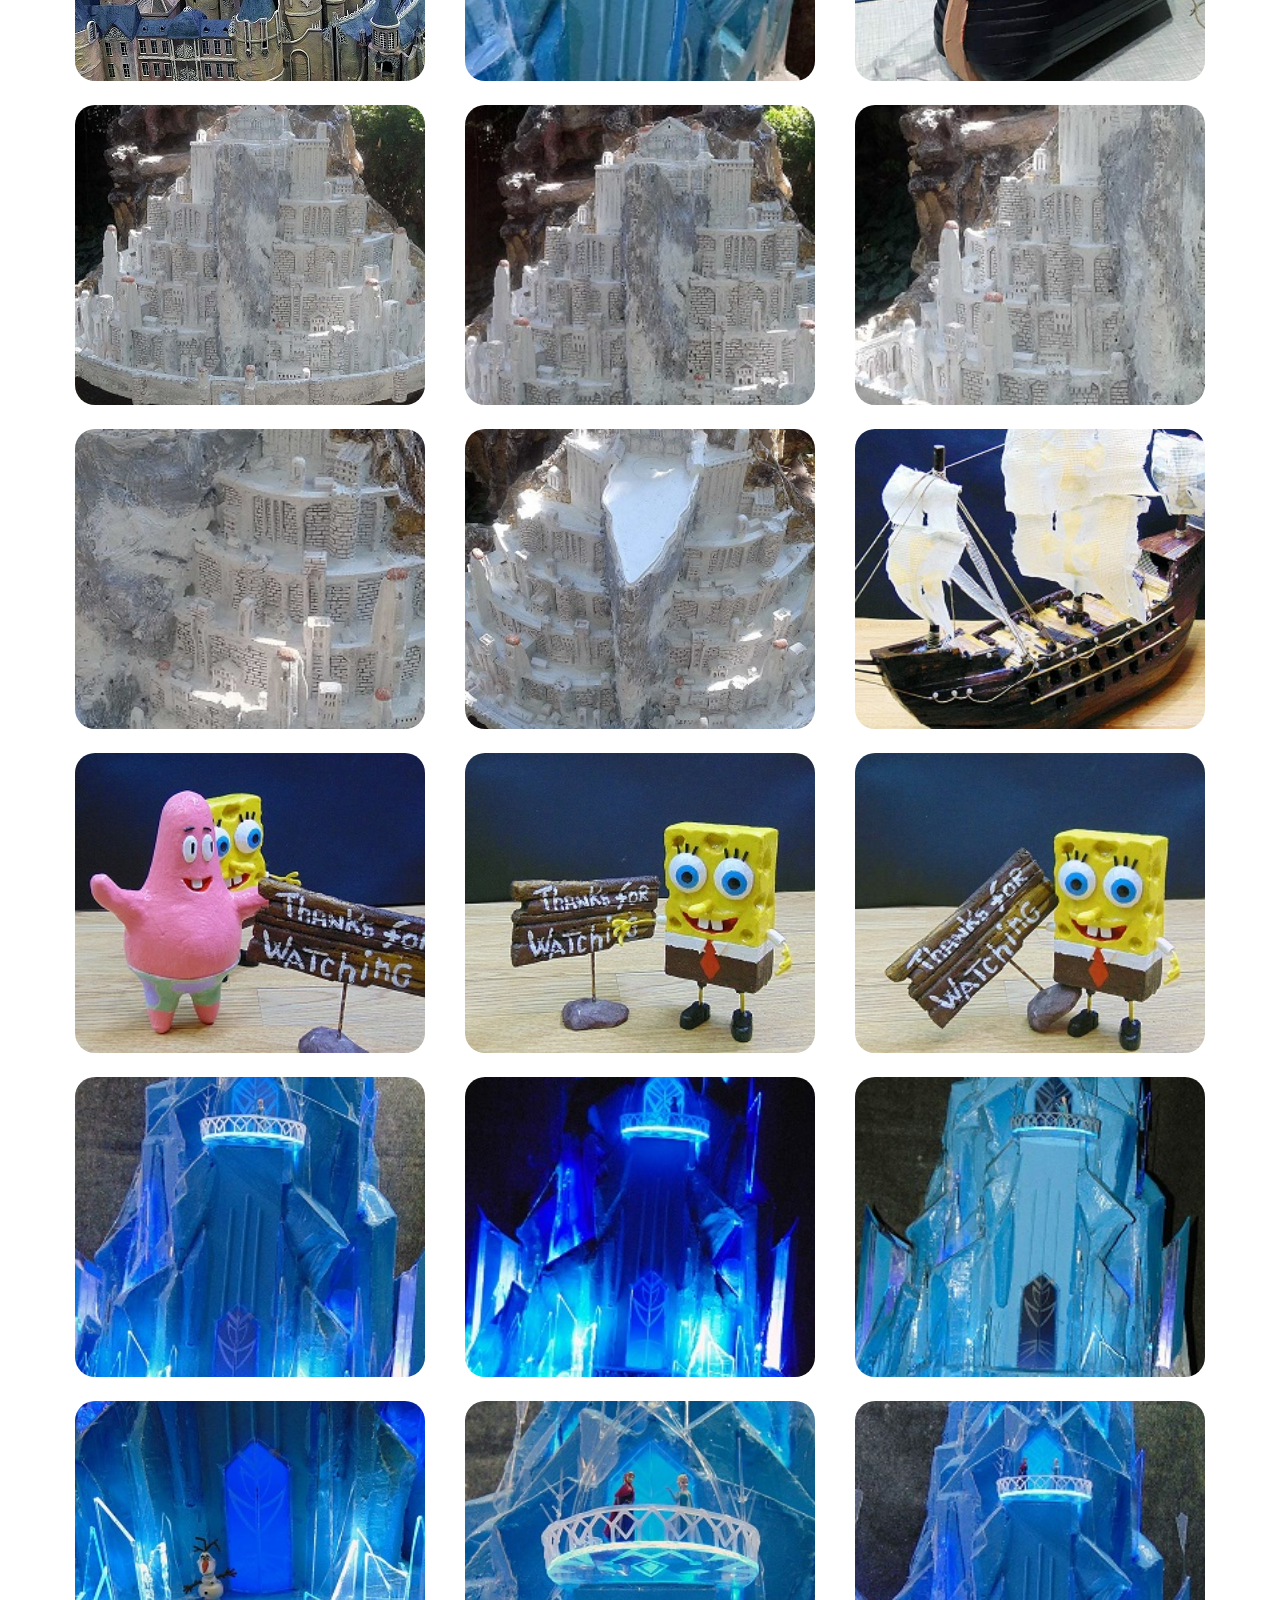
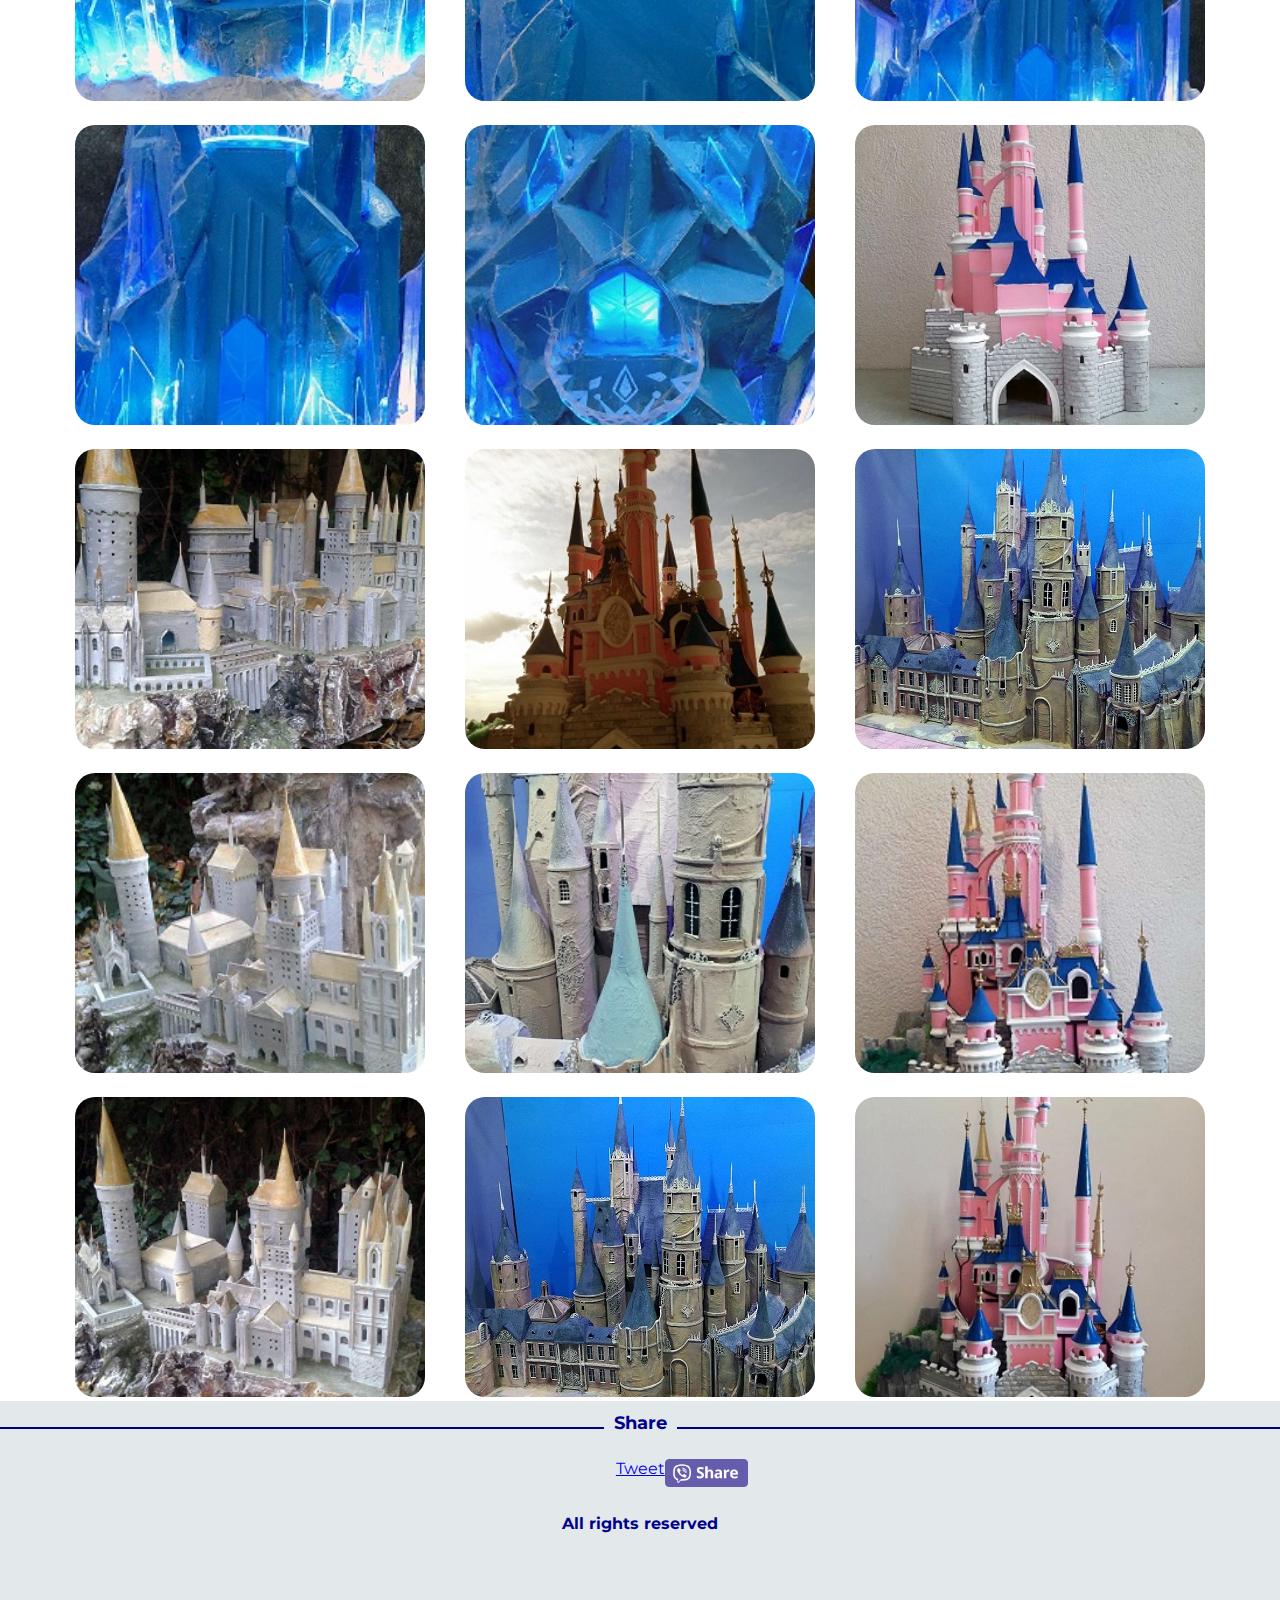
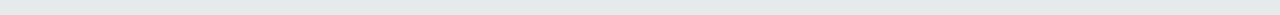
==== commit e9f1f28d: "Update gallery.html" ====
--- a/gallery.html
+++ b/gallery.html
@@ -23,7 +23,7 @@
     <script async src="https://platform.twitter.com/widgets.js" charset="utf-8"></script>
    <header class="header-gallery">
         <img class="logo" src="static/logo2.png" alt="The Shum Art">
-        <h2 class="posao">model building</h2>
+       
         <nav>
             <a class="border-button" href="index.html">Naslovna</a> <a class="border-button" href="omeni.html">O meni</a>
             <a class="border-button" href="gallery.html">Galerija</a><a class="border-button" href="kontakt.html">Kontakt</a>
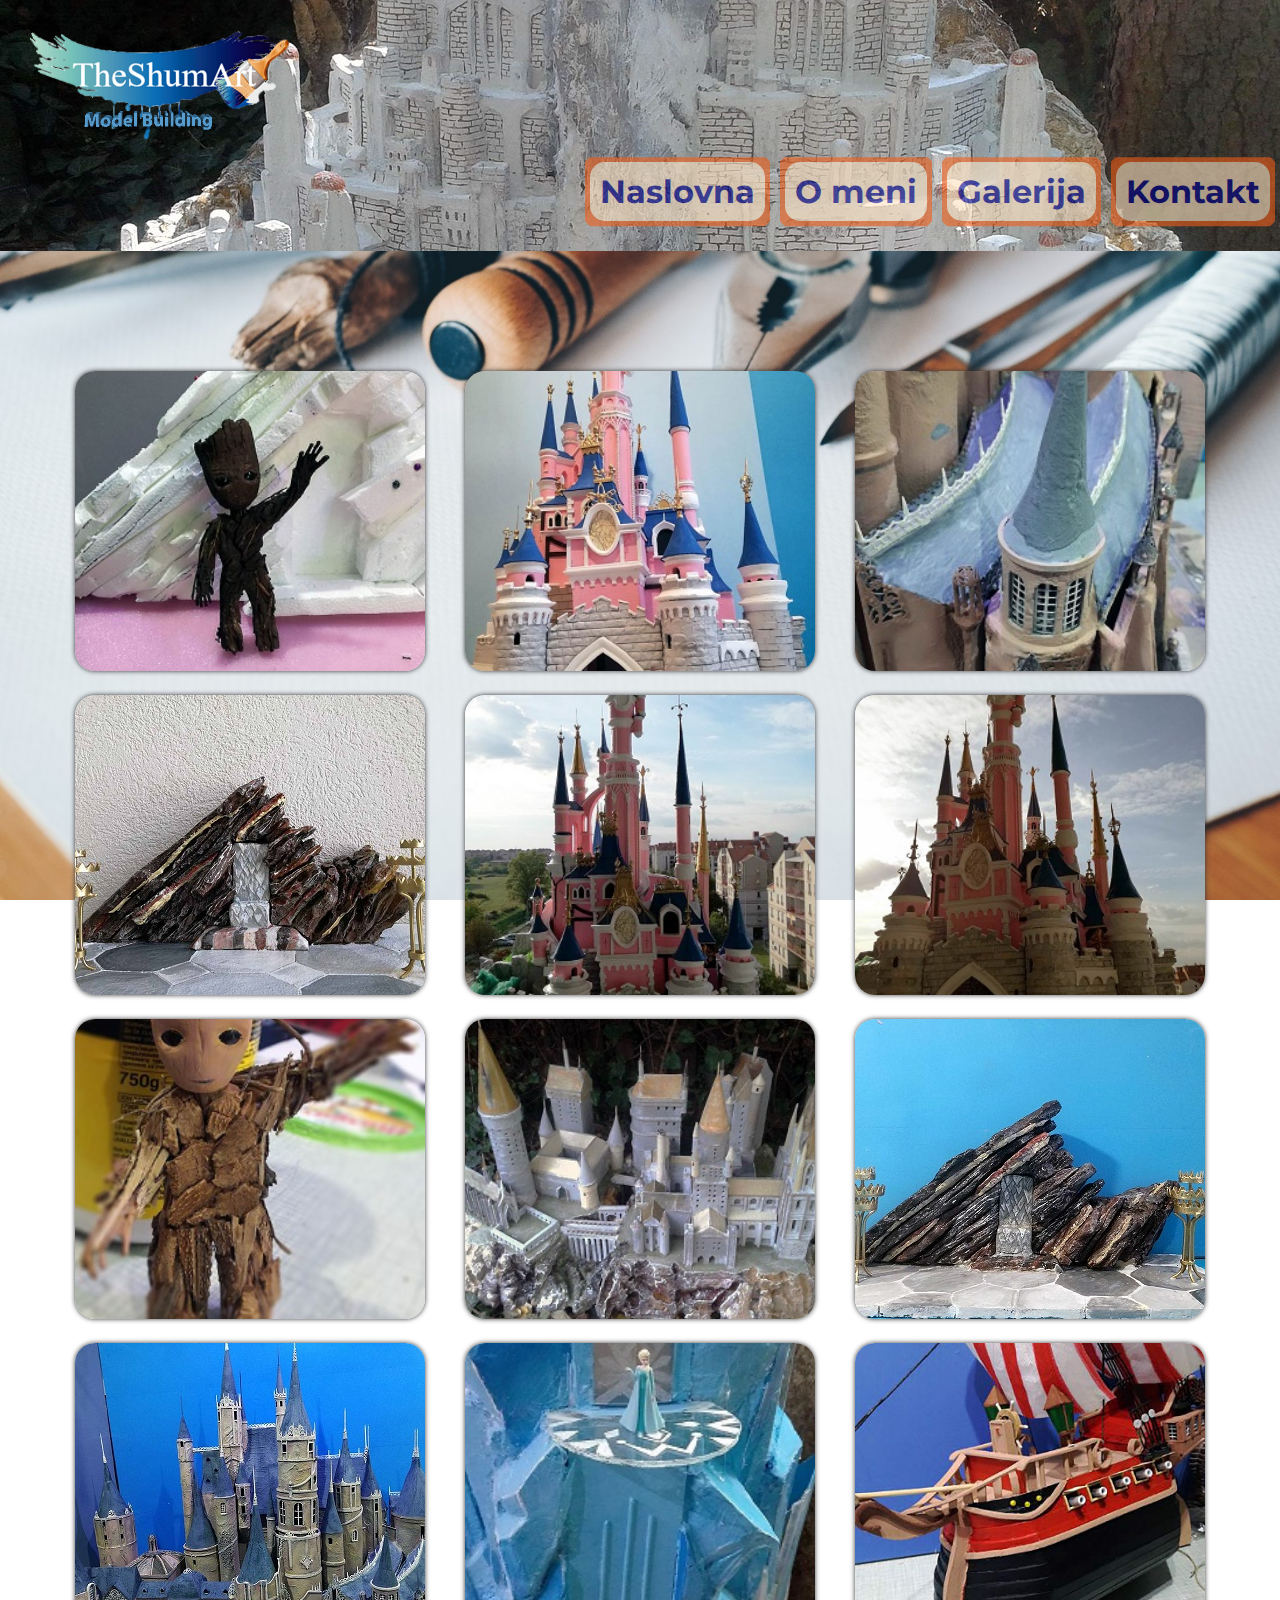
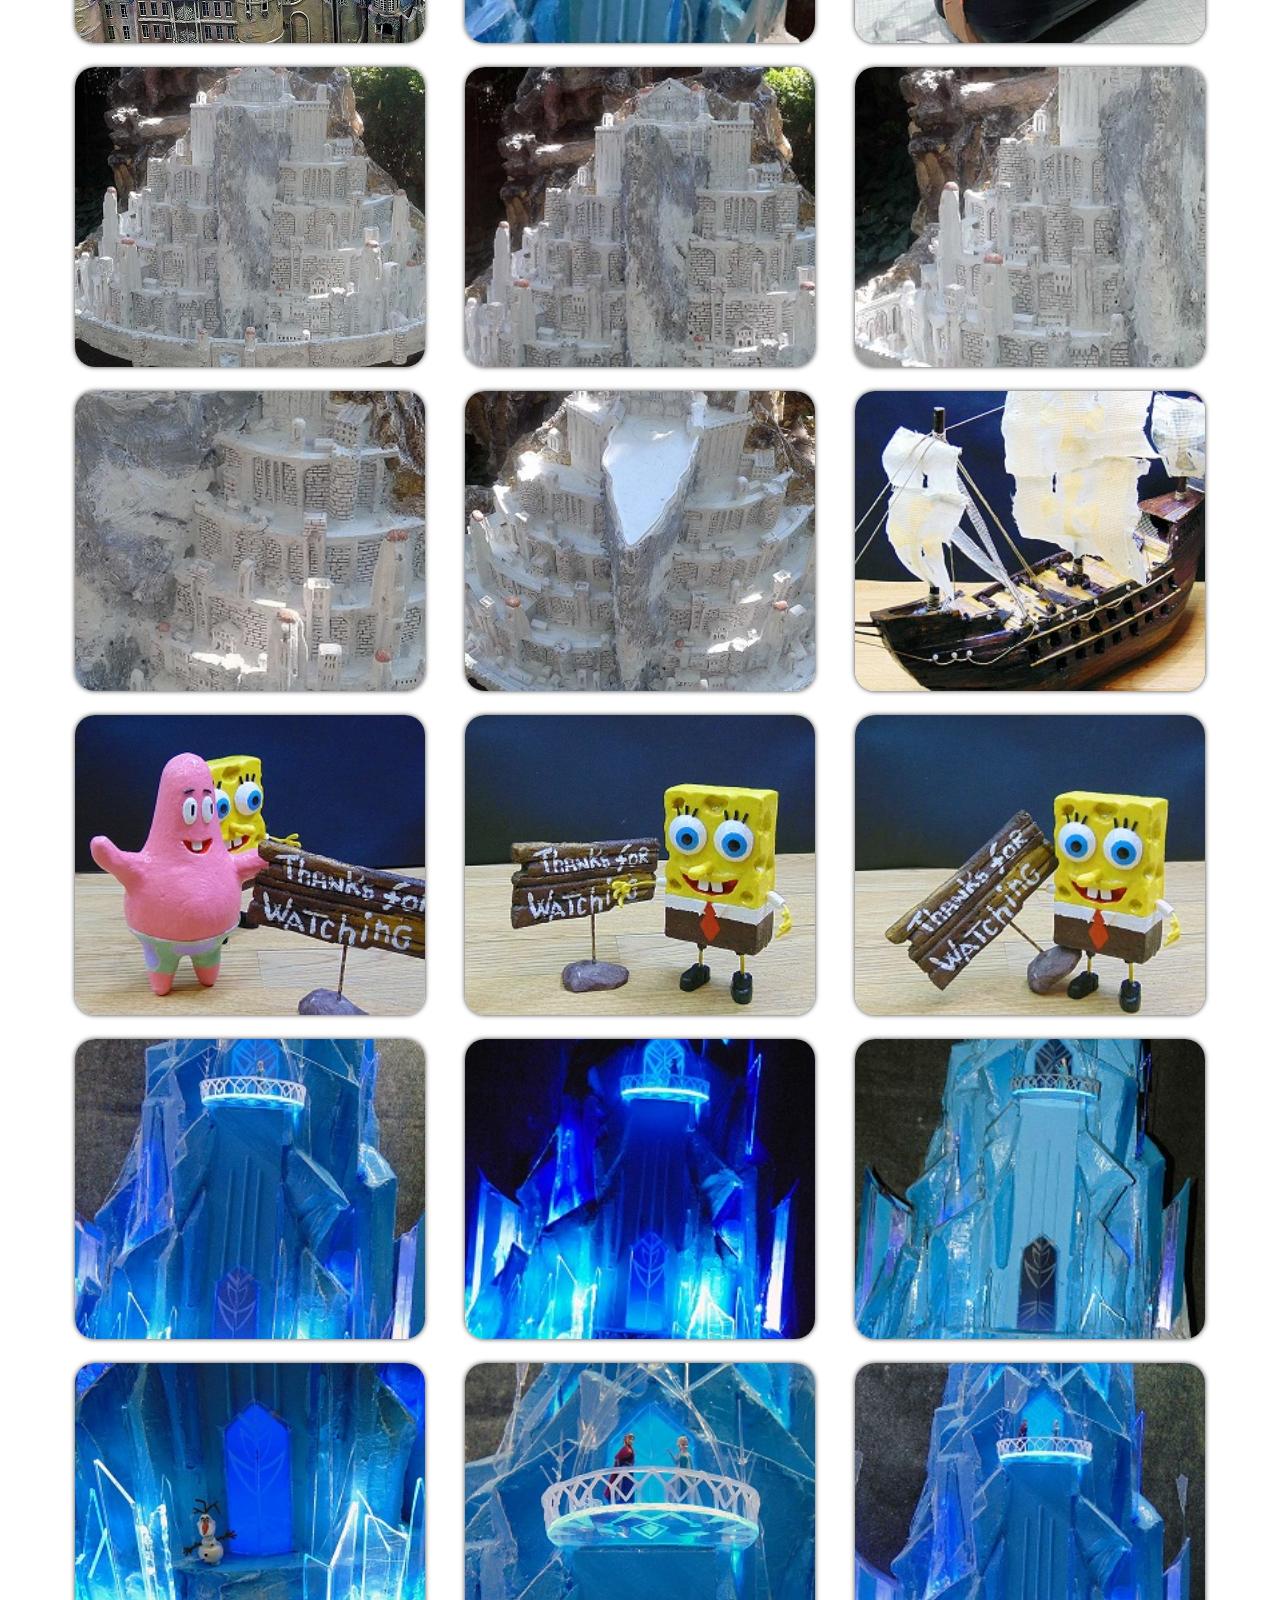
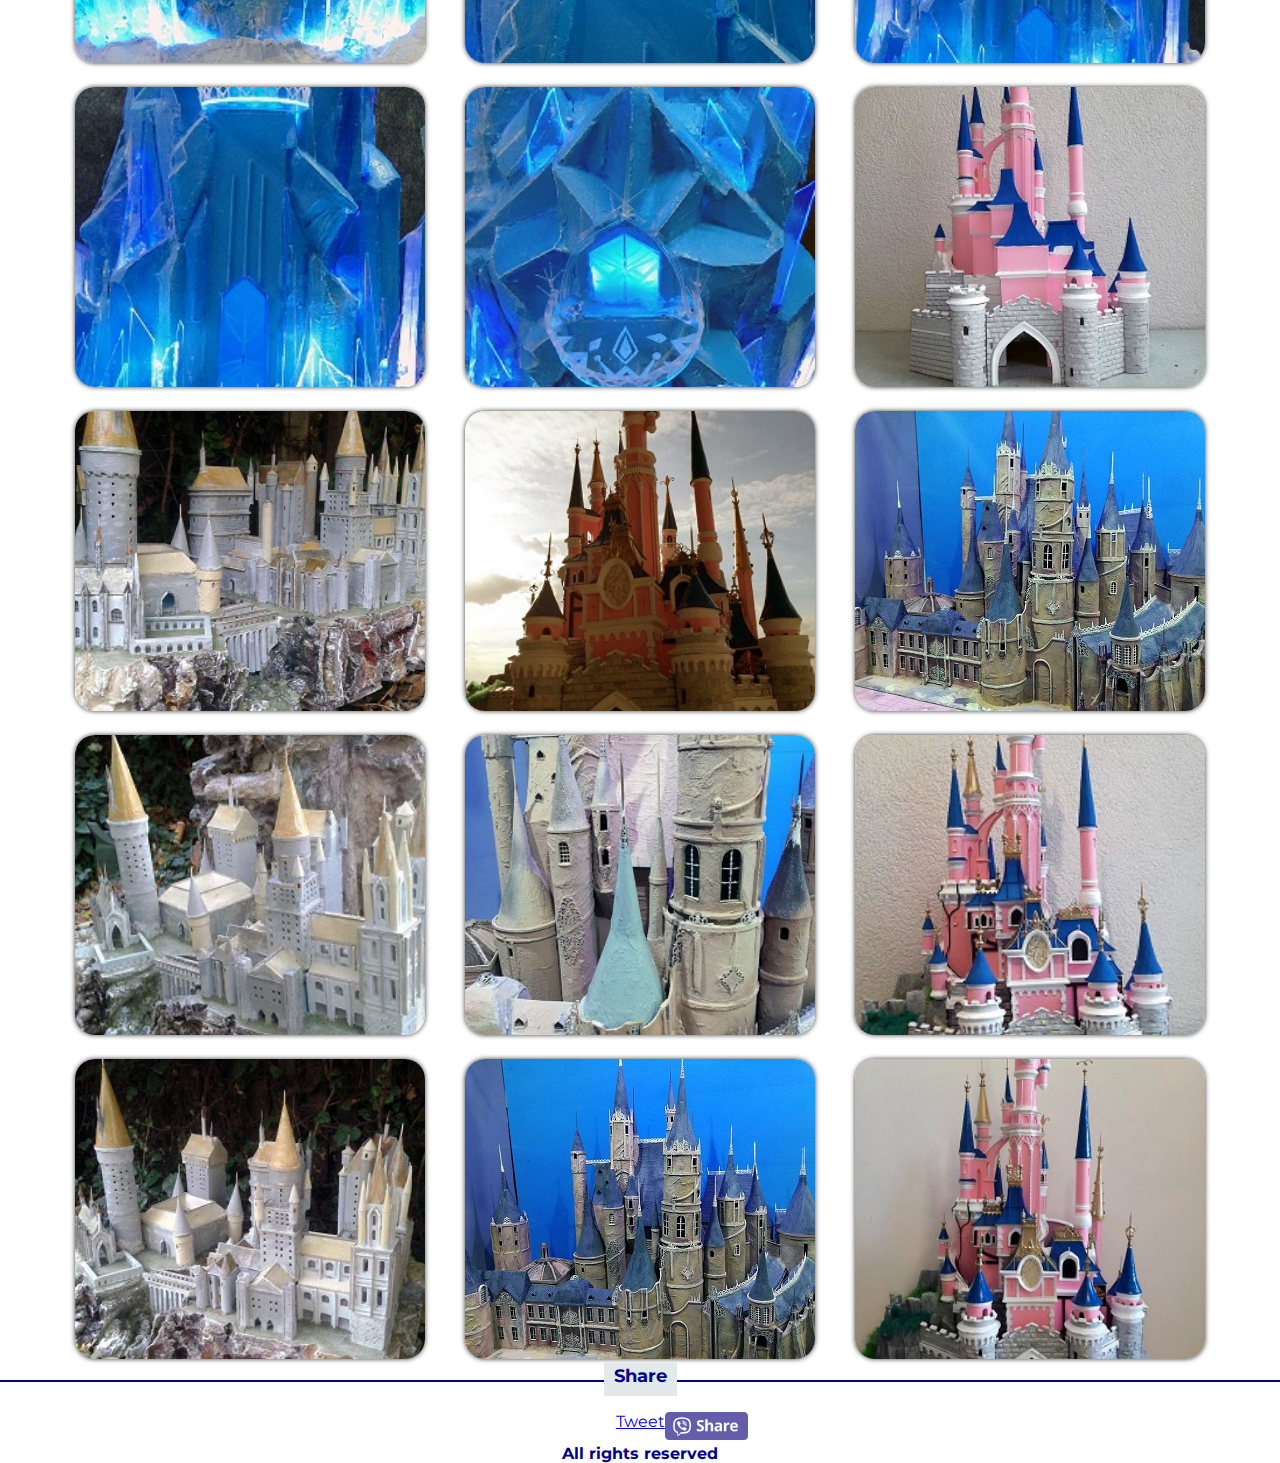
==== commit 7fff1313: "Update gallery.html" ====
--- a/gallery.html
+++ b/gallery.html
@@ -228,7 +228,7 @@
         </div>
 
     </div>
-        <footer class="footer">
+        <footer>
         <h1 class="line">
         <span>Share</span>
     </h1>
--- a/style.css
+++ b/style.css
@@ -114,14 +114,15 @@
 footer {
     display: block;
     width: 100%;
-    background-color: #e3e8eb;
-    margin: 0 0 0 0;
-    color: darkblue;
-    text-align: center;
-    height: auto;
-    line-height: 20px;
-    padding-top: 10px;
-    padding-bottom: 60px;
+    margin: 0;
+    color: darkblue;
+    text-align: center;
+    height: 25px;
+    clear: both;
+    }
+
+footer div, h4 {
+    margin: 0;
 }
 .dugmad {
     display: flex;
@@ -149,7 +150,7 @@
 }
 
 .logo {
-    width: 400px;
+    width: 320px;
     height: auto;
     display: block;
     margin-left: auto;
@@ -215,20 +216,18 @@
 }
 
 .gallery div img {
-    width: 350px;
+    width: 90vw;
     height: 300px;
     object-fit: cover;
     margin: 20px 20px 0 20px;
     border-radius: 20px;
+    box-shadow: 0 0 5px #343436;
 }
 
 .gallery {
     display: block;
-    text-align: center;
-    padding-left: 50px;
-    padding-right: 50px;
-    box-shadow: 0 0 5px #343436;
-}
+}
+
 h1.line {
     margin: 0 0 16px 0;
     font-size: 1.1em;
@@ -292,6 +291,10 @@
      .gallery img {
         cursor: pointer;
     }
+    .gallery div img {
+        width: 350px;
+        height: 300px;
+    }
     .gallery img:hover {
         opacity: 0.8;
     }
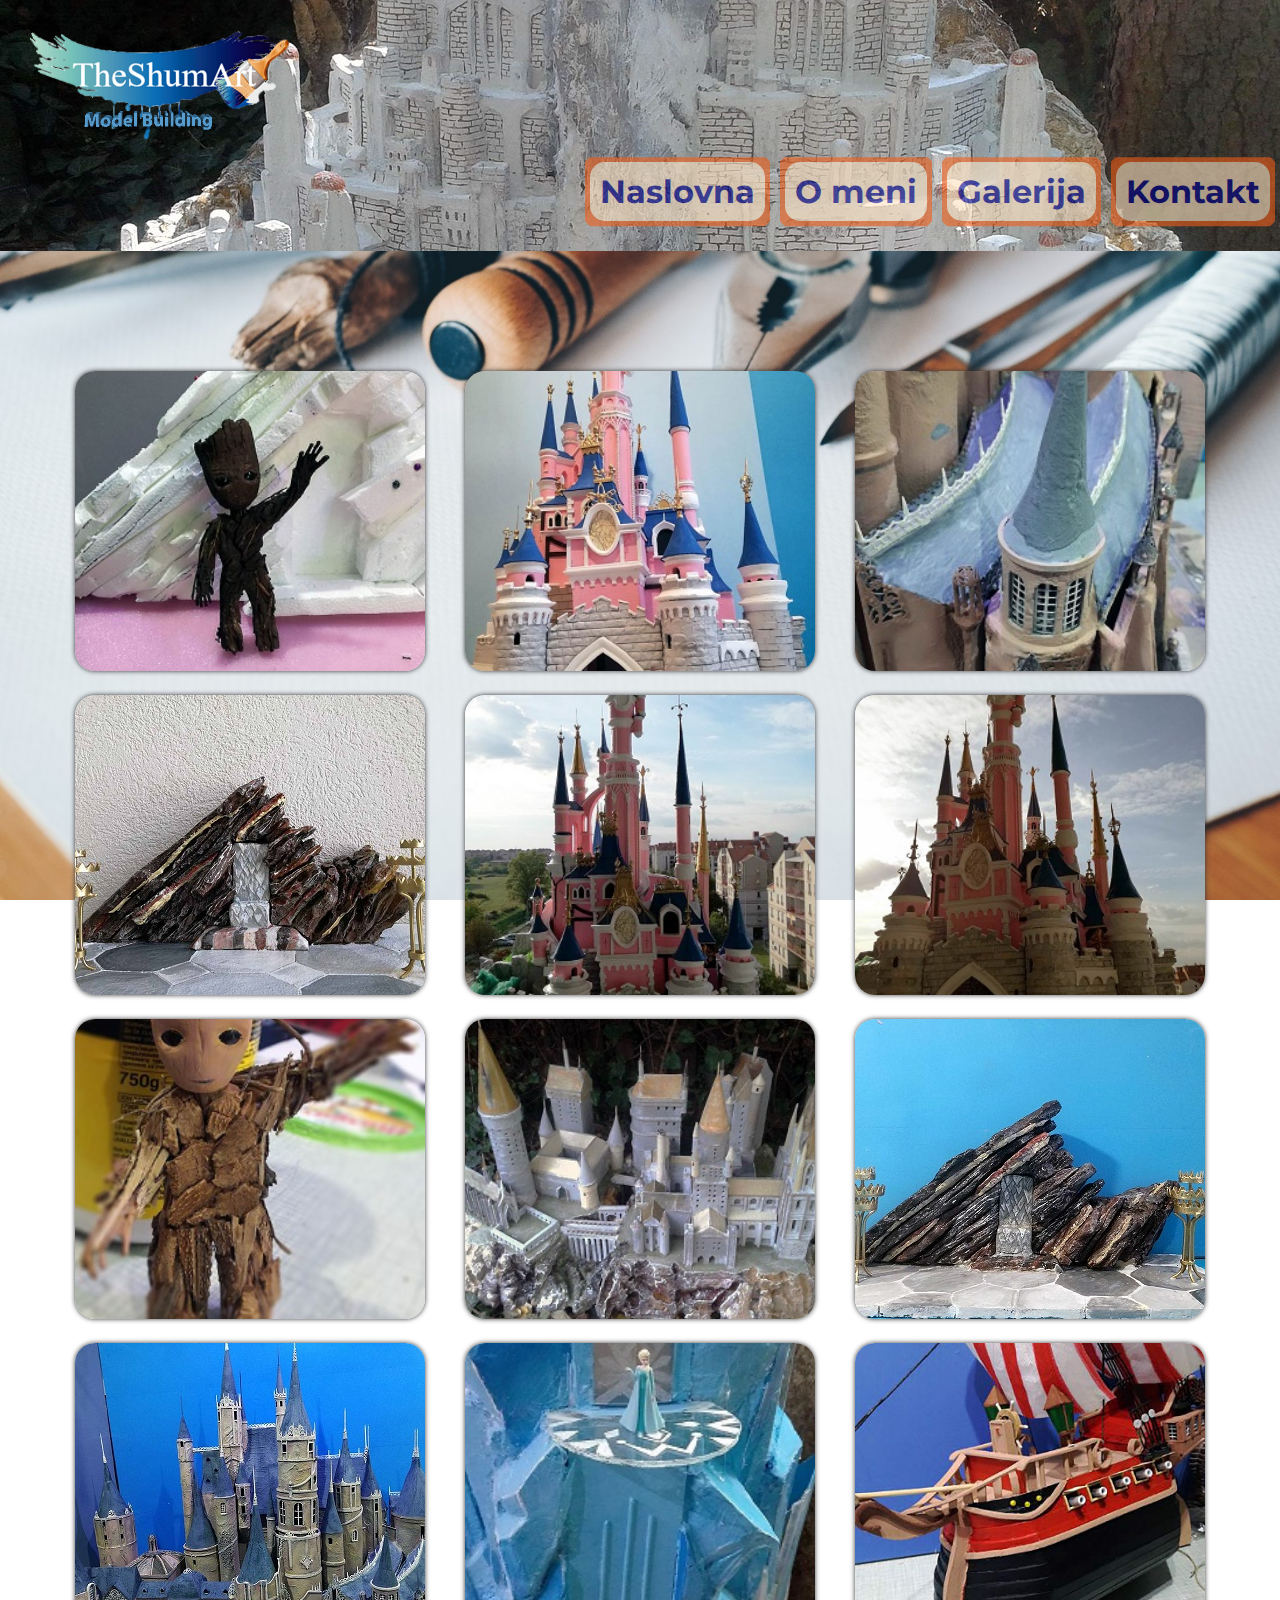
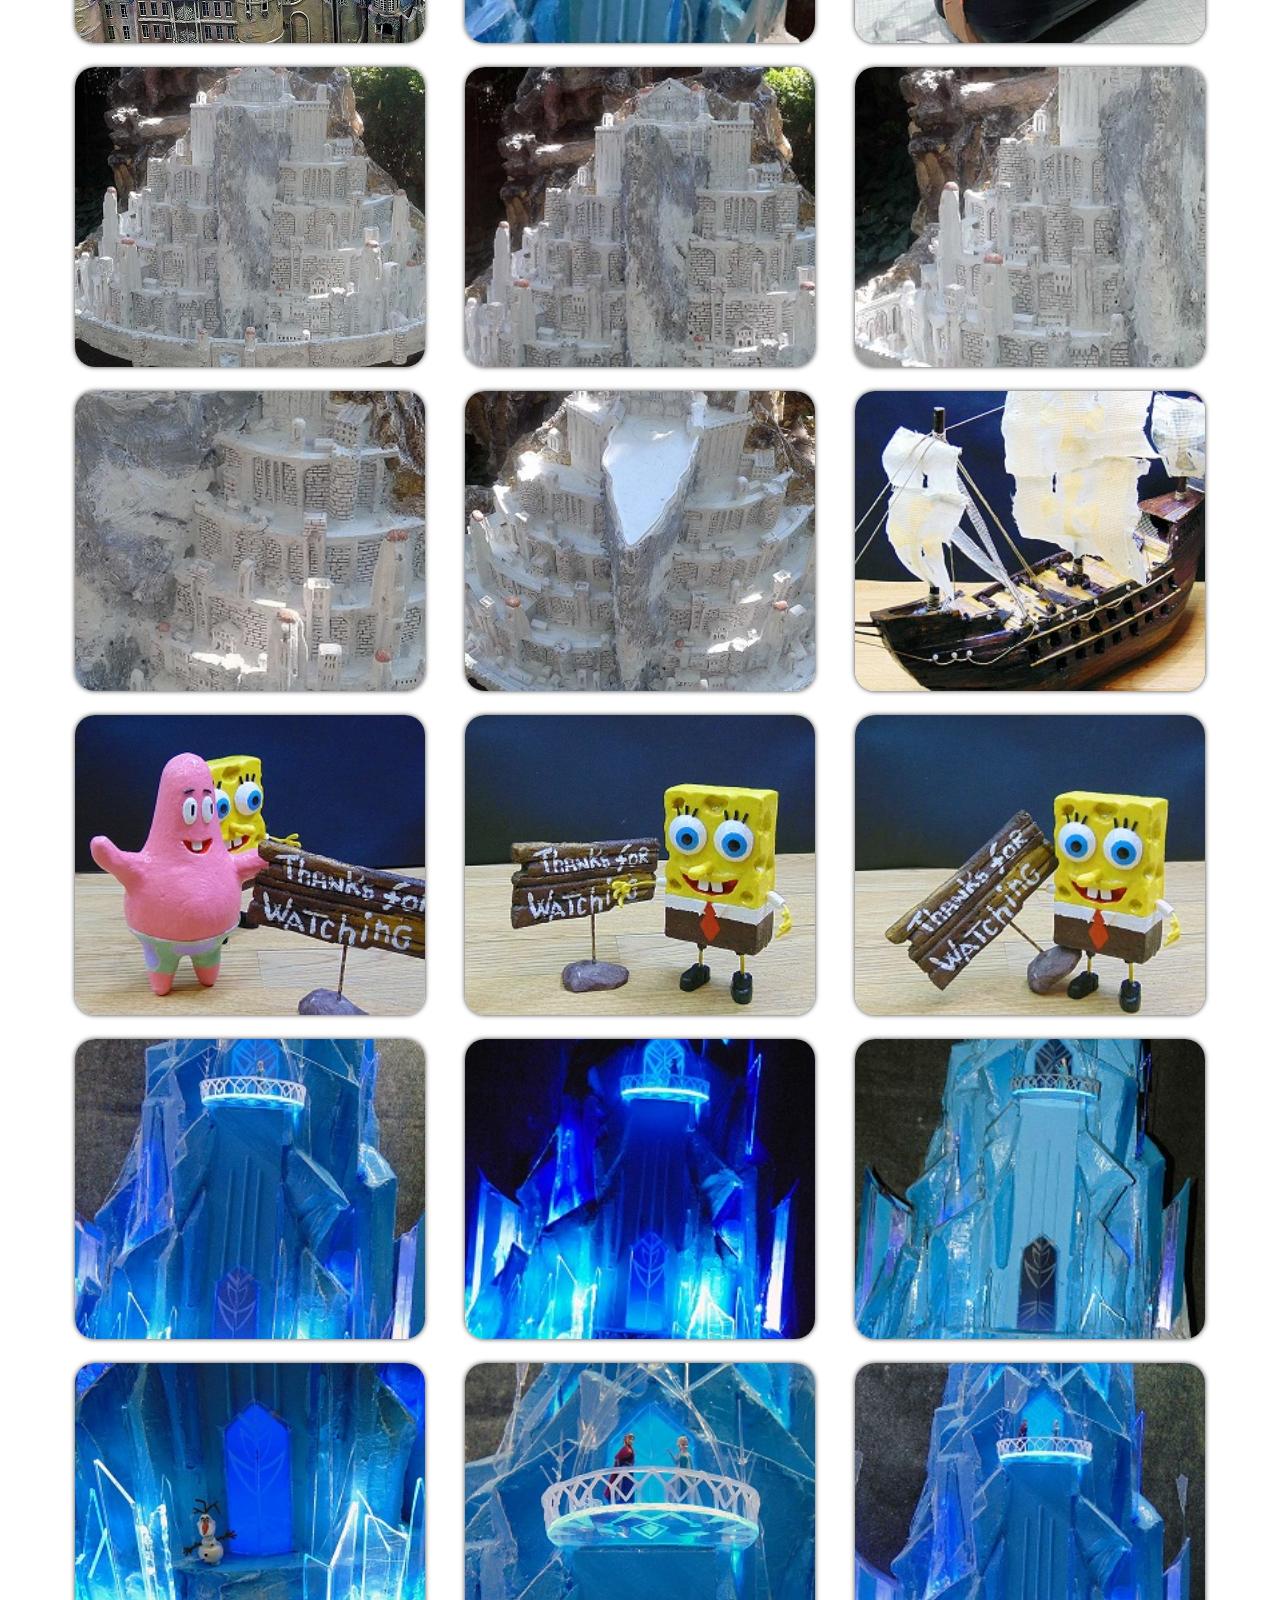
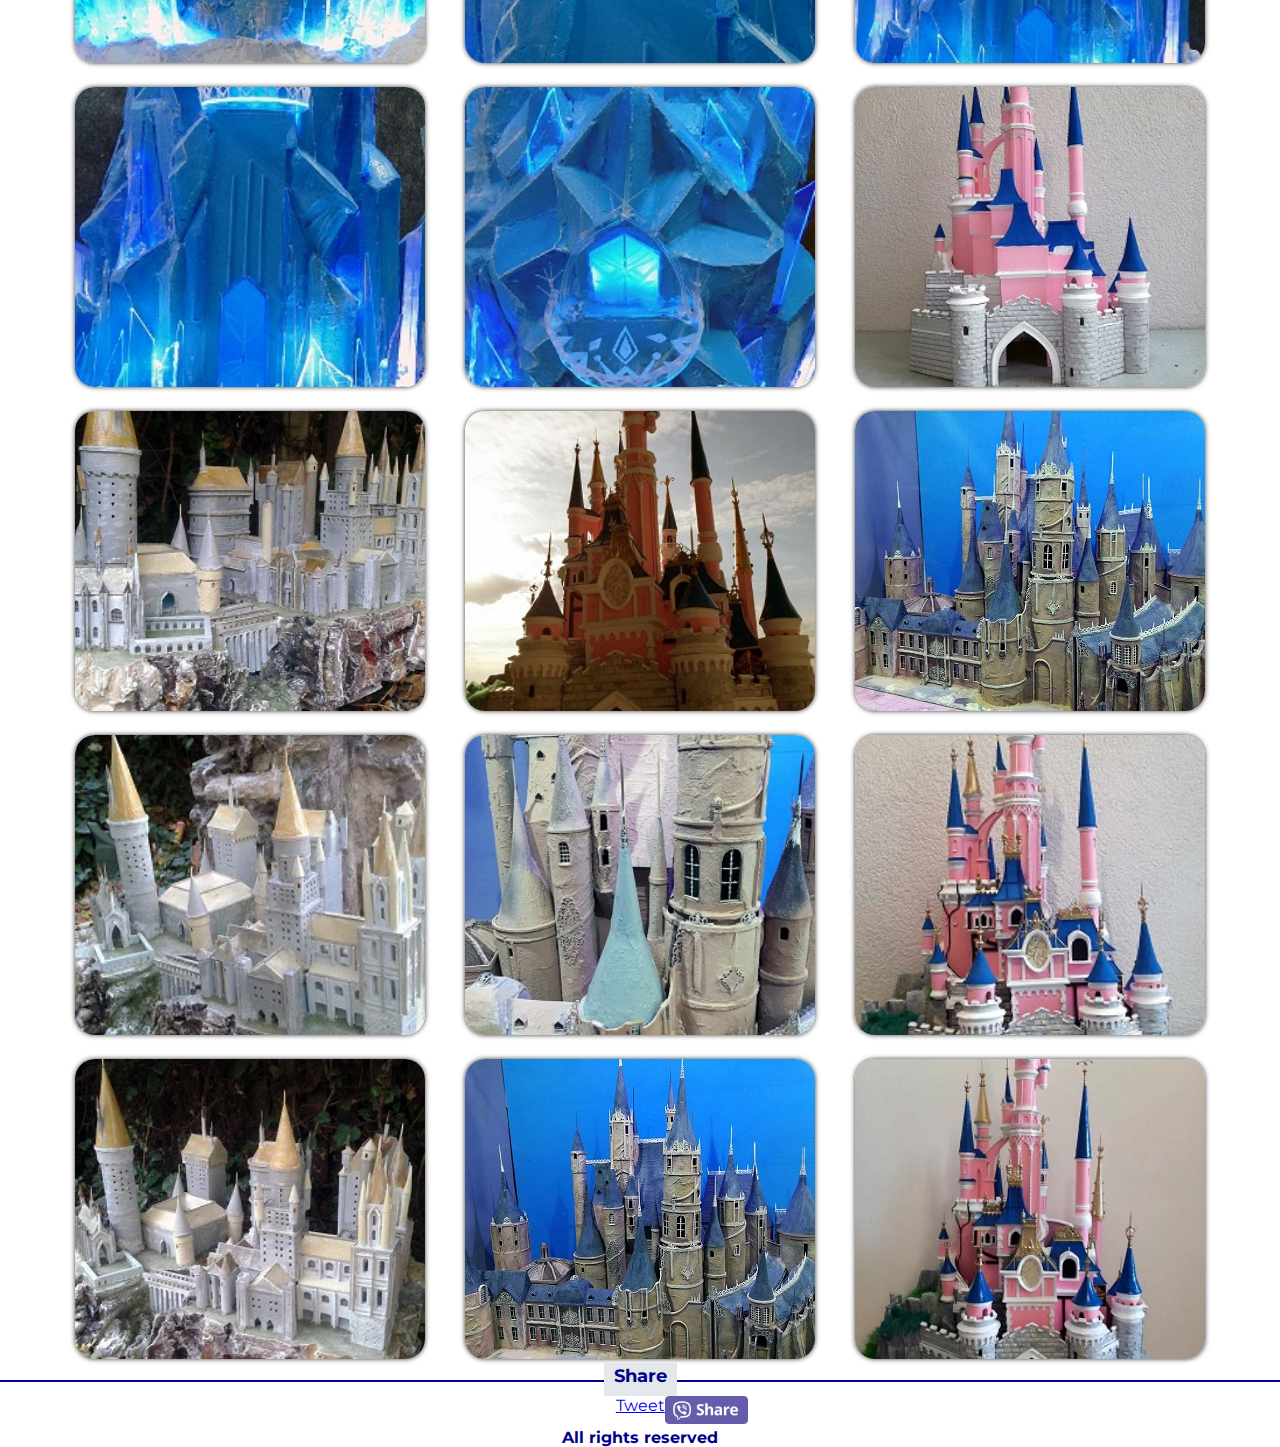
==== commit dcdf252a: "izmene" ====
--- a/gallery.html
+++ b/gallery.html
@@ -12,14 +12,6 @@
 </head>
 
 <body>
-        <div id="fb-root"></div>
-    <script>(function (d, s, id) {
-            var js, fjs = d.getElementsByTagName(s)[0];
-            if (d.getElementById(id)) return;
-            js = d.createElement(s); js.id = id;
-            js.src = 'https://connect.facebook.net/en_US/sdk.js#xfbml=1&version=v3.2';
-            fjs.parentNode.insertBefore(js, fjs);
-        }(document, 'script', 'facebook-jssdk'));</script>
     <script async src="https://platform.twitter.com/widgets.js" charset="utf-8"></script>
    <header class="header-gallery">
         <img class="logo" src="static/logo2.png" alt="The Shum Art">
--- a/style.css
+++ b/style.css
@@ -49,7 +49,7 @@
   .text {
     color: #f2f2f2;
     font-size: 15px;
-    padding: 8px 12px;
+    /* padding: 8px 12px; */
     position: absolute;
     bottom: 8px;
     width: 100%;
@@ -128,6 +128,12 @@
     display: flex;
     justify-content: center;
 }
+.meni {
+    cursor: grab;
+    margin: auto;
+    display: block;
+
+}
 nav {
     margin-bottom: 20px;
 }
@@ -144,11 +150,12 @@
     display: block;
     text-align: center;
 }
-
 p {
     text-shadow: -1px -1px 0 #e3e8eb, 1px -1px 0 #e3e8eb, -1px 1px 0 #e3e8eb, 1px 1px 0 #e3e8eb;
 }
-
+.prikaz {
+    display: none;
+}
 .logo {
     width: 320px;
     height: auto;
@@ -209,10 +216,9 @@
 
 .wrapper {
     display: block;
-    margin: 10px;
-    font-size: 25px;
-    padding: 3%;
-    
+    font-size: 1.5em;
+    text-align: justify;
+    margin: 3%;
 }
 
 .gallery div img {
@@ -229,7 +235,7 @@
 }
 
 h1.line {
-    margin: 0 0 16px 0;
+    margin: 0;
     font-size: 1.1em;
     color: darkblue;
     position: relative;
@@ -258,12 +264,18 @@
 
 @media (min-width: 800px) {
     nav {
-        float: right;
         display: flex;
+        justify-content: flex-end;
         clear: both;
     }
     .logo {
         float: left;
+    }
+    .prikaz {
+        display: flex;
+    }
+    .meni {
+        display: none;
     }
     .posao {
         clear: both;
@@ -273,17 +285,14 @@
     }
     .wrapper {
         overflow: hidden;
-        padding: 10px;
+        padding: 5px;
     }
     .main, .sidebar {
         float: left;
         width: 40%;
         margin-left: 10%;
     }
-    .footer {
-        clear: both;
-    }
-    
+       
     .naslov {
         font-size: 30px;
     }
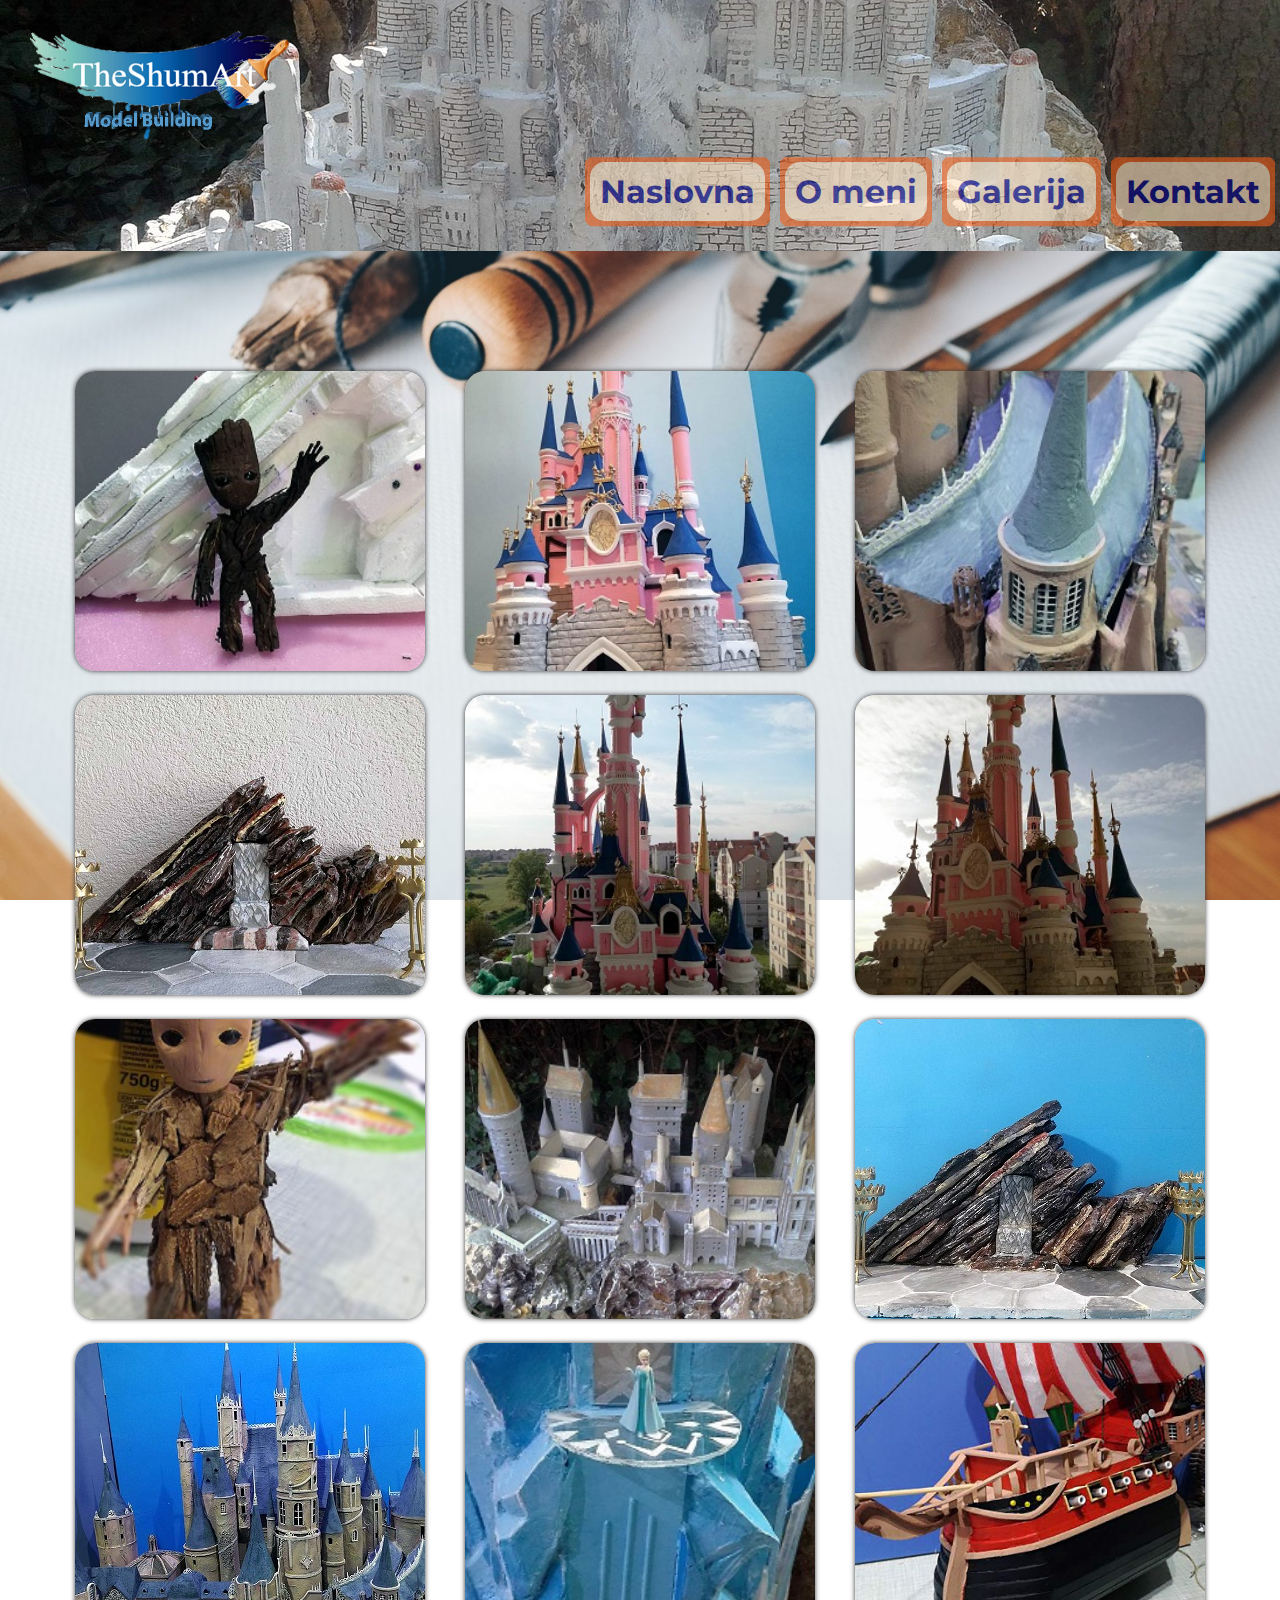
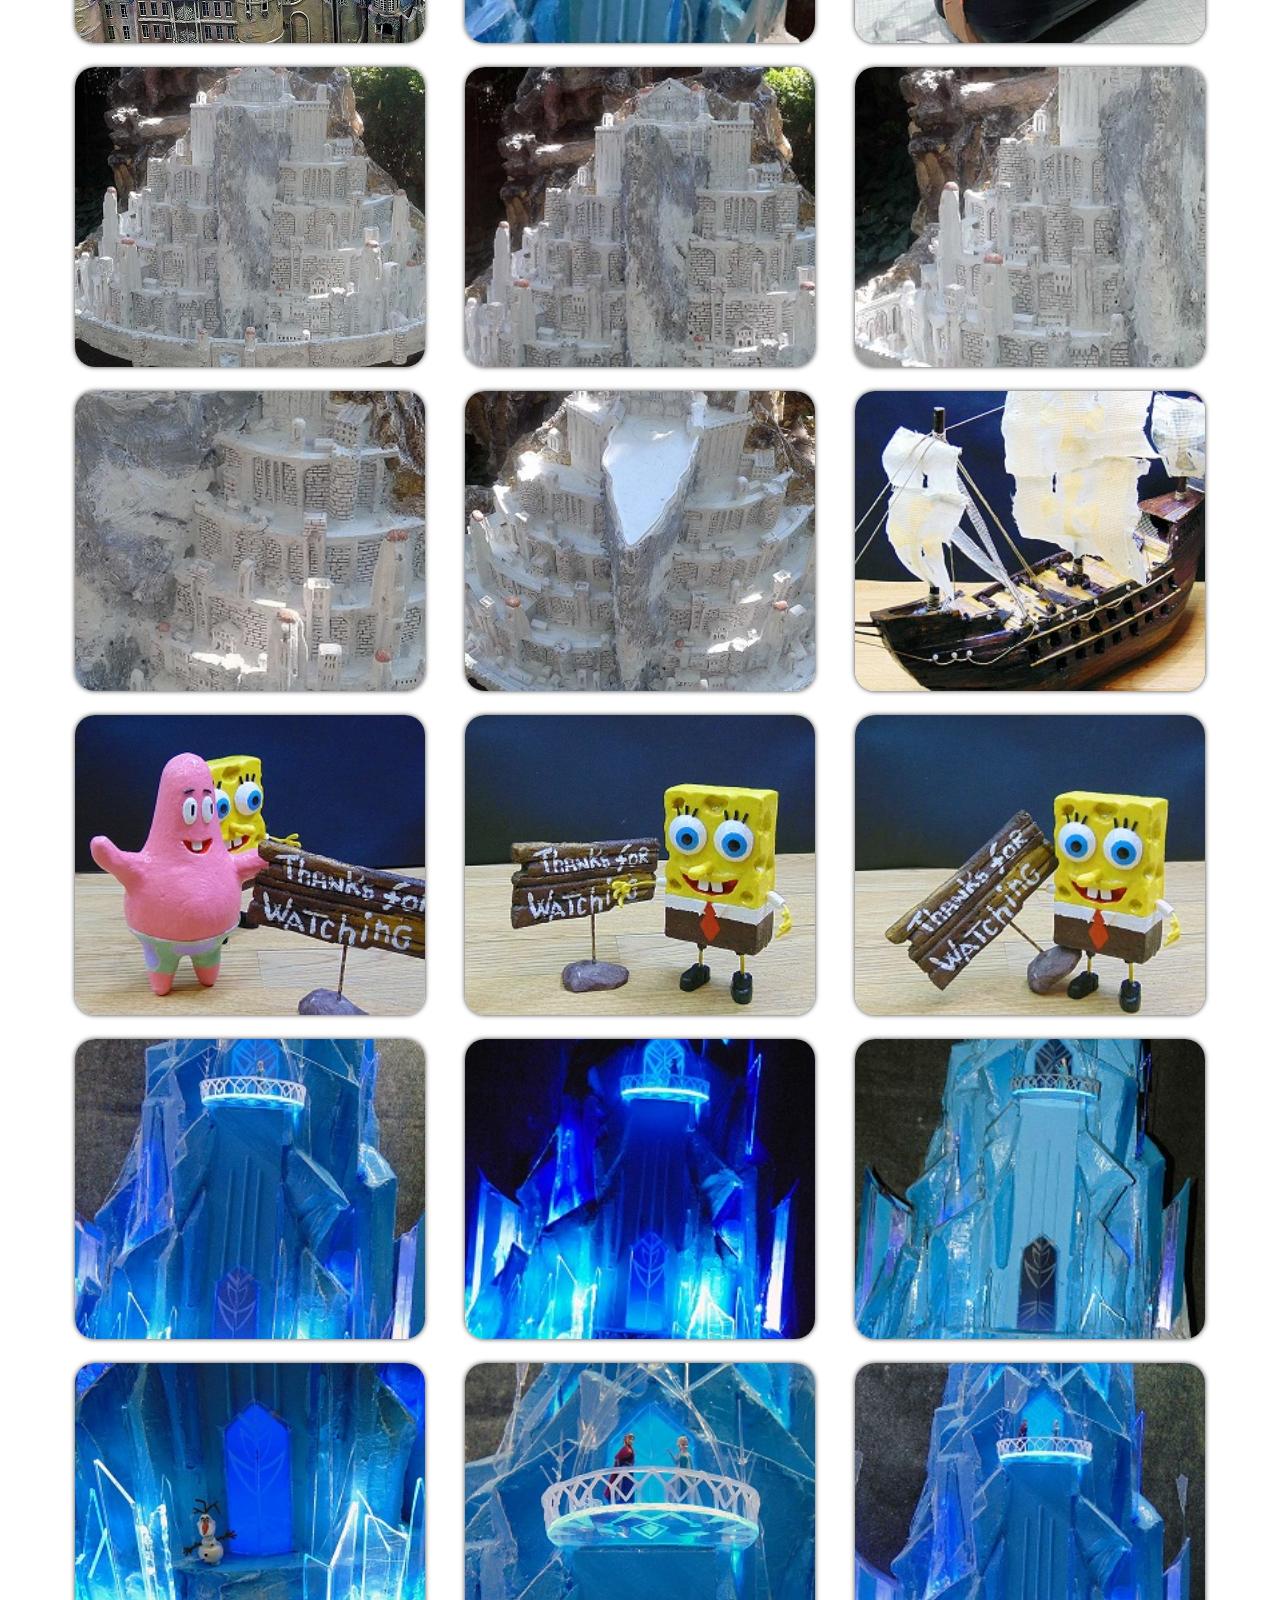
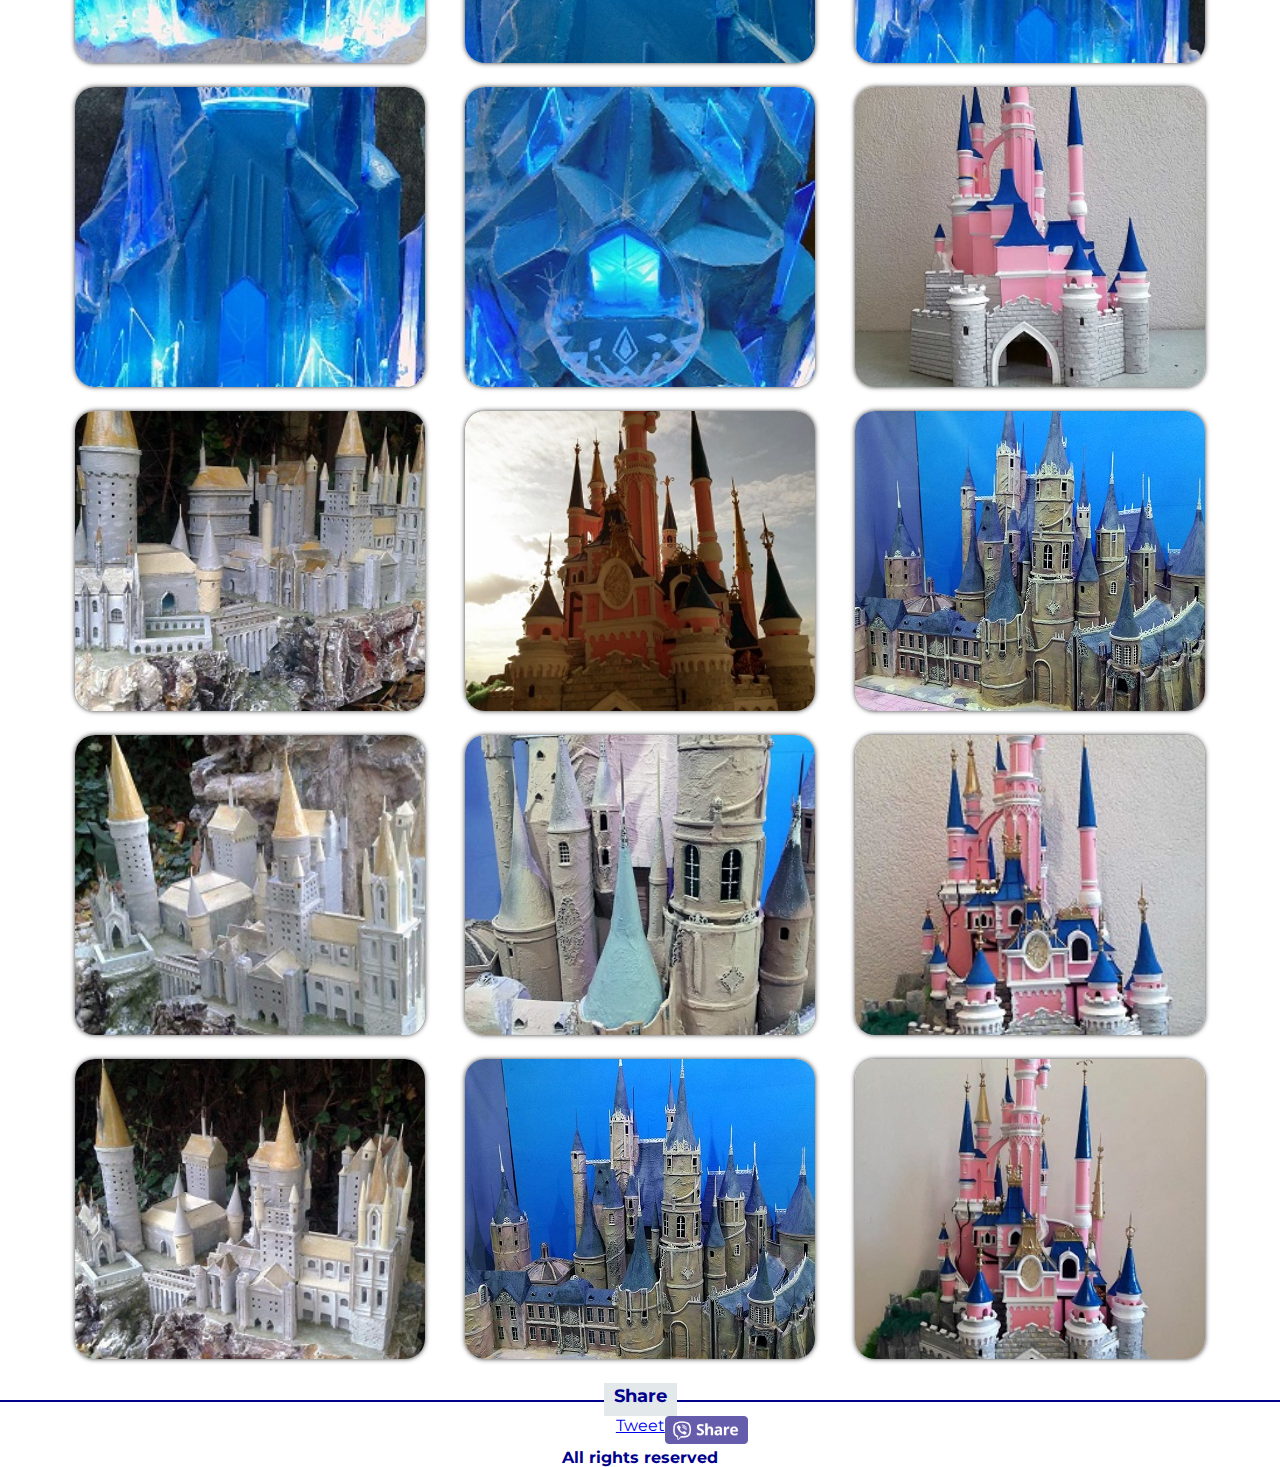
==== commit dcf6556b: "izmene" ====
--- a/gallery.html
+++ b/gallery.html
@@ -13,16 +13,16 @@
 
 <body>
     <script async src="https://platform.twitter.com/widgets.js" charset="utf-8"></script>
-   <header class="header-gallery">
+    <header class="header-gallery">
         <img class="logo" src="static/logo2.png" alt="The Shum Art">
-       
-        <nav>
+        <img class="meni" id="meni" src="static/menu.png" alt="menu">
+        <nav class="prikaz" id="navigacija">
             <a class="border-button" href="index.html">Naslovna</a> <a class="border-button" href="omeni.html">O meni</a>
             <a class="border-button" href="gallery.html">Galerija</a><a class="border-button" href="kontakt.html">Kontakt</a>
         </nav>
-        
+
     </header>
-     <div class="gallery">
+    <div class="gallery">
         <div>
             <a href="static/slika1a.jpg" title="Klik za uvećanje">
                 <img src="static/slika1.jpg" alt="">
@@ -220,27 +220,28 @@
         </div>
 
     </div>
-        <footer>
+    <footer>
         <h1 class="line">
-        <span>Share</span>
-    </h1>
-           
-            <div class="dugmad"> 
-        <iframe src="https://www.facebook.com/plugins/share_button.php?href=https%3A%2F%2Fdanijelareljic.github.io%2FTheShumArt%2F&layout=button_count&size=large&mobile_iframe=true&width=84&height=28&appId"
-            width="84" height="28" style="border:none;overflow:hidden" scrolling="no" frameborder="0" allowTransparency="true"
-            allow="encrypted-media"></iframe>
-        <a href="https://twitter.com/share?text=https://danijelareljic.github.io/TheShumArt/omeni.html" class="twitter-share-button"
-            data-size="large" data-show-count="false">Tweet</a>
-        <a id="viber_share"><img src="static/share_purple_512_normal.png" alt="viber_share" height="28"></a>
-        <script>
-            var buttonID = "viber_share";
-            var text = "Check this out: ";
-            document.getElementById(buttonID)
-                .setAttribute('href', "https://3p3x.adj.st/?adjust_t=u783g1_kw9yml&adjust_fallback=https%3A%2F%2Fwww.viber.com%2F%3Futm_source%3DPartner%26utm_medium%3DSharebutton%26utm_campaign%3DDefualt&adjust_campaign=Sharebutton&adjust_deeplink=" + encodeURIComponent("viber://forward?text=" + encodeURIComponent(text + " " + window.location.href)));
-        </script>
-        </div>
-            <h4>All rights reserved</h4>
-        </footer>
+            <span>Share</span>
+        </h1>
+
+        <div class="dugmad">
+            <iframe src="https://www.facebook.com/plugins/share_button.php?href=https%3A%2F%2Fdanijelareljic.github.io%2FTheShumArt%2F&layout=button_count&size=large&mobile_iframe=true&width=84&height=28&appId"
+                width="84" height="28" style="border:none;overflow:hidden" scrolling="no" frameborder="0"
+                allowTransparency="true" allow="encrypted-media"></iframe>
+            <a href="https://twitter.com/share?text=https://danijelareljic.github.io/TheShumArt/omeni.html" class="twitter-share-button"
+                data-size="large" data-show-count="false">Tweet</a>
+            <a id="viber_share"><img src="static/share_purple_512_normal.png" alt="viber_share" height="28"></a>
+            <script>
+                var buttonID = "viber_share";
+                var text = "Check this out: ";
+                document.getElementById(buttonID)
+                    .setAttribute('href', "https://3p3x.adj.st/?adjust_t=u783g1_kw9yml&adjust_fallback=https%3A%2F%2Fwww.viber.com%2F%3Futm_source%3DPartner%26utm_medium%3DSharebutton%26utm_campaign%3DDefualt&adjust_campaign=Sharebutton&adjust_deeplink=" + encodeURIComponent("viber://forward?text=" + encodeURIComponent(text + " " + window.location.href)));
+            </script>
+        </div>
+        <h4>All rights reserved</h4>
+    </footer>
+    <script src="mainNav.js"></script>
 </body>
 
-</html>
+</html>--- a/style.css
+++ b/style.css
@@ -7,20 +7,23 @@
 }
 
 /* Slideshow container */
+
 .slideshow-container {
     max-width: 1000px;
     position: relative;
     margin: auto;
-   margin-top: 5%;
-  }
-  
-  /* Hide the images by default */
-  .mySlides {
-      display: none;
-  }
-  
-  /* Next & previous buttons */
-  .prev, .next {
+    margin-top: 5%;
+}
+
+/* Hide the images by default */
+
+.mySlides {
+    display: none;
+}
+
+/* Next & previous buttons */
+
+.prev, .next {
     cursor: pointer;
     position: absolute;
     top: 50%;
@@ -32,21 +35,24 @@
     font-size: 18px;
     transition: 0.6s ease;
     border-radius: 0 3px 3px 0;
-  }
-  
-  /* Position the "next button" to the right */
-  .next {
+}
+
+/* Position the "next button" to the right */
+
+.next {
     right: 0;
     border-radius: 3px 0 0 3px;
-  }
-  
-  /* On hover, add a black background color with a little bit see-through */
-  .prev:hover, .next:hover {
-    background-color: rgba(0,0,0,0.8);
-  }
-  
-  /* Caption text */
-  .text {
+}
+
+/* On hover, add a black background color with a little bit see-through */
+
+.prev:hover, .next:hover {
+    background-color: rgba(0, 0, 0, 0.8);
+}
+
+/* Caption text */
+
+.text {
     color: #f2f2f2;
     font-size: 15px;
     /* padding: 8px 12px; */
@@ -54,12 +60,11 @@
     bottom: 8px;
     width: 100%;
     text-align: center;
-  }
-  
-  
-  
-  /* The dots/bullets/indicators */
-  .dot {
+}
+
+/* The dots/bullets/indicators */
+
+.dot {
     cursor: pointer;
     height: 150px;
     width: 200px;
@@ -68,34 +73,41 @@
     /* border-radius: 50%; */
     display: inline-block;
     transition: background-color 0.6s ease;
-  }
-  
-  .active, .dot:hover {
+}
+
+.active, .dot:hover {
     background-color: #717171;
-  }
-  
-  /* Fading animation*/
-  .fade {
+}
+
+/* Fading animation*/
+
+.fade {
     -webkit-animation-name: fade;
     -webkit-animation-duration: 1.5s;
     animation-name: fade;
     animation-duration: 1.5s;
-  }
-  
-  @-webkit-keyframes fade {
-    from {opacity: .4}
-    to {opacity: 1}
-  }
-  
-  @keyframes fade {
-    from {opacity: .4}
-    to {opacity: 1}
-  } 
-  
+}
+
+@-webkit-keyframes fade {
+    from {
+        opacity: .4
+    }
+    to {
+        opacity: 1
+    }
+}
+
+@keyframes fade {
+    from {
+        opacity: .4
+    }
+    to {
+        opacity: 1
+    }
+}
 
 body {
     margin: 0;
-    
     color: darkblue;
     font-family: 'Montserrat', sans-serif;
 }
@@ -103,6 +115,7 @@
 header {
     overflow: hidden;
 }
+
 .naslov {
     max-width: 100vw;
     font-size: 20px;
@@ -111,29 +124,33 @@
     text-align: center;
     margin-top: 3%;
 }
+
 footer {
     display: block;
     width: 100%;
     margin: 0;
+    margin-top: 20px;
     color: darkblue;
     text-align: center;
     height: 25px;
     clear: both;
-    }
+}
 
 footer div, h4 {
     margin: 0;
 }
+
 .dugmad {
     display: flex;
     justify-content: center;
 }
+
 .meni {
     cursor: grab;
     margin: auto;
     display: block;
-
-}
+}
+
 nav {
     margin-bottom: 20px;
 }
@@ -150,12 +167,15 @@
     display: block;
     text-align: center;
 }
+
 p {
     text-shadow: -1px -1px 0 #e3e8eb, 1px -1px 0 #e3e8eb, -1px 1px 0 #e3e8eb, 1px 1px 0 #e3e8eb;
 }
+
 .prikaz {
     display: none;
 }
+
 .logo {
     width: 320px;
     height: auto;
@@ -179,6 +199,7 @@
     background-image: url("static/gallery_background.jpg");
     background-size: cover;
 }
+
 .header-kontakt {
     background-image: url("static/kontakt_background.jpg");
     background-size: cover;
@@ -191,9 +212,10 @@
 .kontakt p {
     margin-bottom: 0;
 }
+
 .tekst-kontakt {
-        max-width: 300px;
-    }
+    max-width: 300px;
+}
 
 .border-button {
     /* Full width border and a clip-path visually cutting it down to the starting size */
@@ -216,9 +238,12 @@
 
 .wrapper {
     display: block;
-    font-size: 1.5em;
-    text-align: justify;
+    font-size: 20px;
+}
+
+.main {
     margin: 3%;
+    text-indent: 20px;
 }
 
 .gallery div img {
@@ -241,6 +266,7 @@
     position: relative;
     text-align: center;
 }
+
 h1.line span {
     display: inline-block;
     position: relative;
@@ -249,8 +275,8 @@
     padding-top: 2px;
     background: #e3e8eb;
     color: darkblue;
-
-}
+}
+
 h1.line::after {
     content: '';
     display: block;
@@ -284,20 +310,25 @@
         padding-left: 10px;
     }
     .wrapper {
-        overflow: hidden;
-        padding: 5px;
-    }
-    .main, .sidebar {
-        float: left;
-        width: 40%;
-        margin-left: 10%;
-    }
-       
+        display: grid;
+        grid-template-columns: repeat(12, 1fr);
+        grid-template-rows: 70% 30%;
+        grid-template-areas: "m m m m m m m s s s s s" "k k k k k k k k k k k k";
+    }
+    .main {
+        grid-area: m;
+    }
+    .sidebar {
+        margin: auto;
+        grid-area: s;
+    }
+    .komentar {
+        grid-area: k;
+    }
     .naslov {
         font-size: 30px;
     }
-   
-     .gallery img {
+    .gallery img {
         cursor: pointer;
     }
     .gallery div img {
@@ -316,4 +347,4 @@
     .tekst-kontakt {
         max-width: 500px;
     }
-}
+}